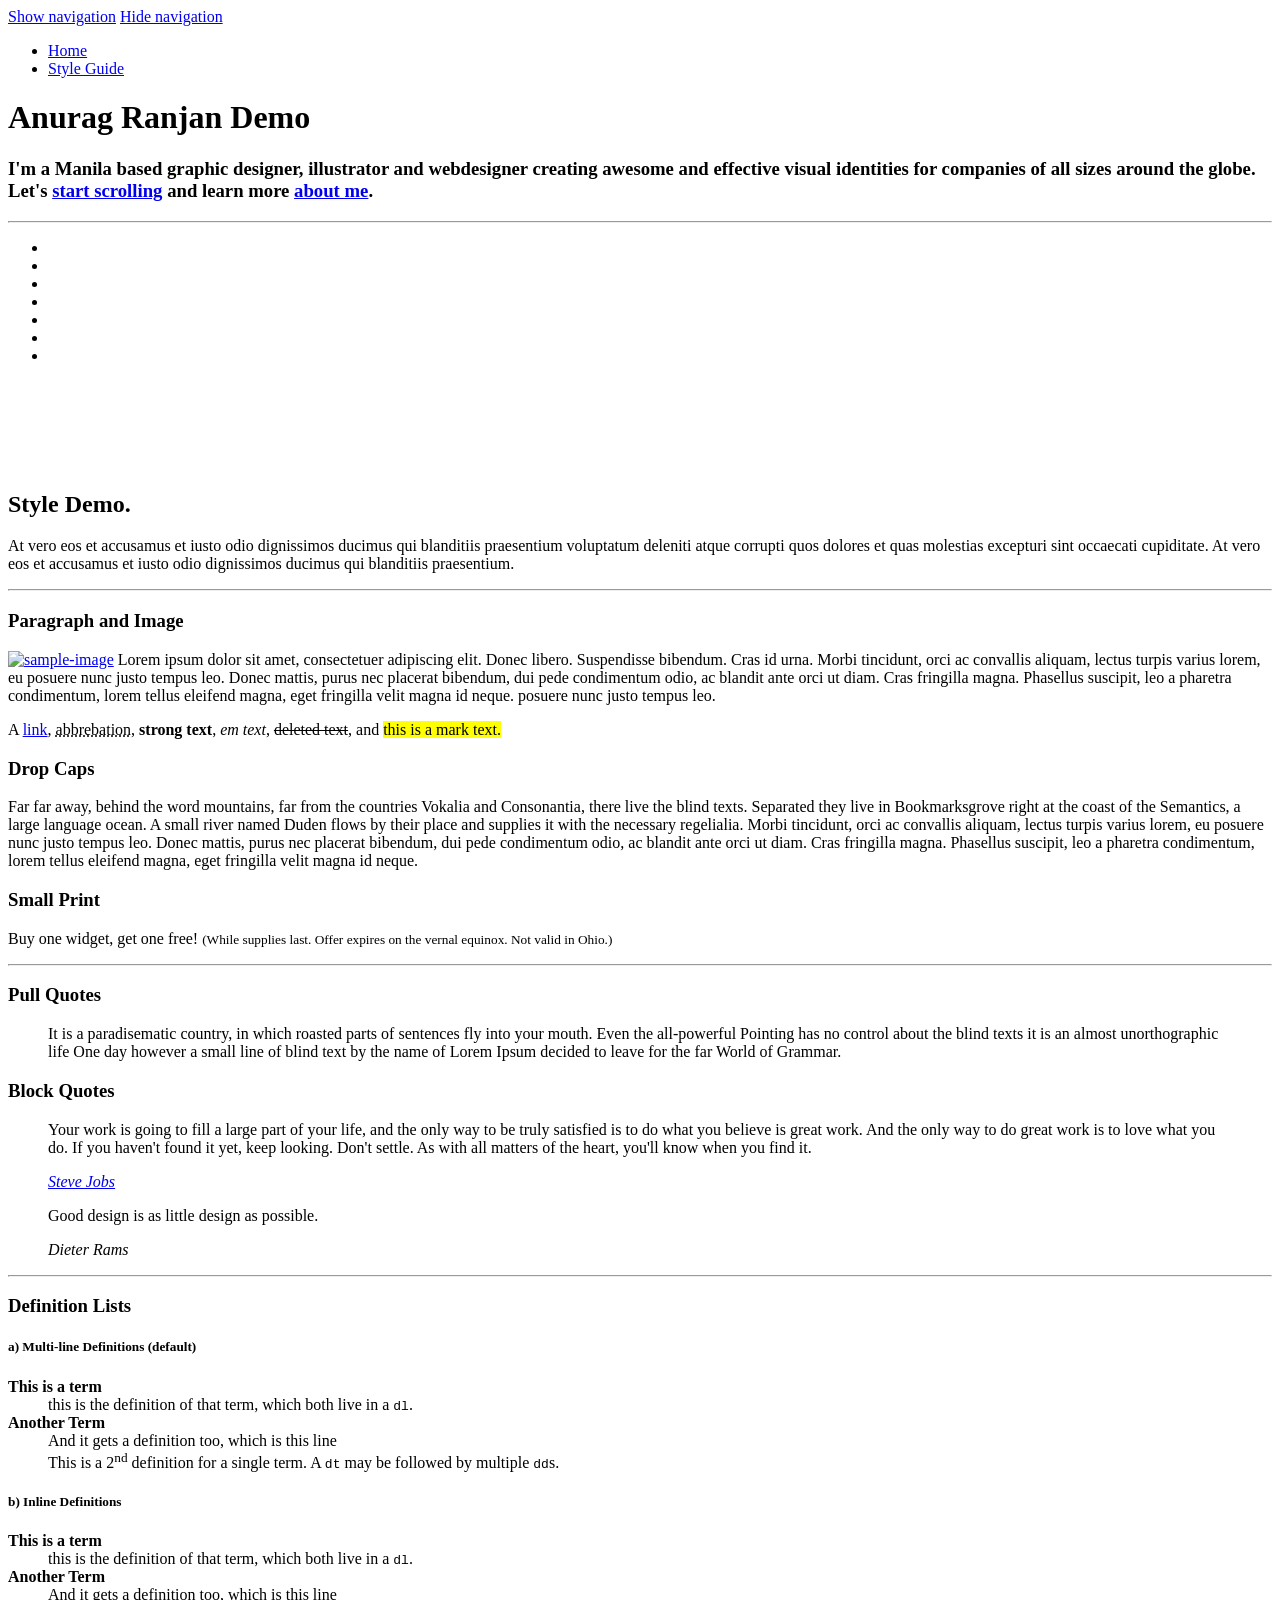
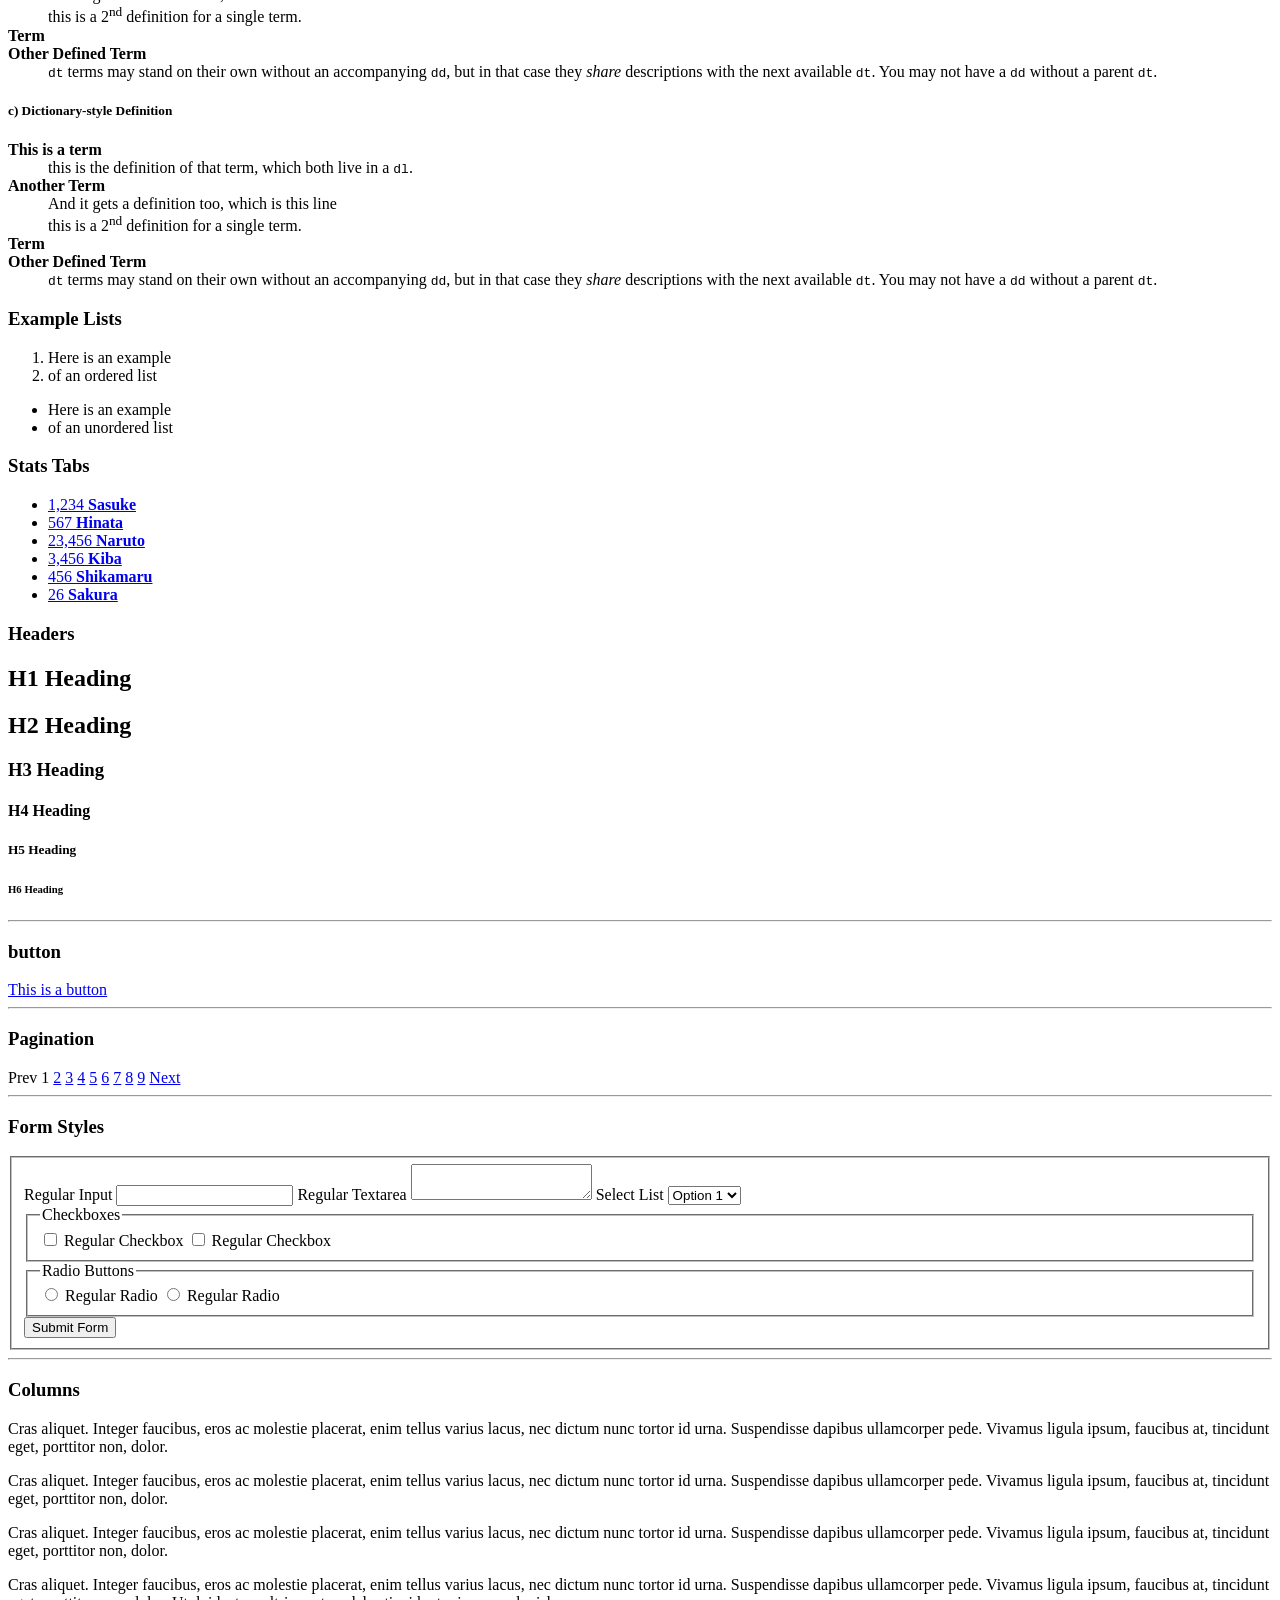
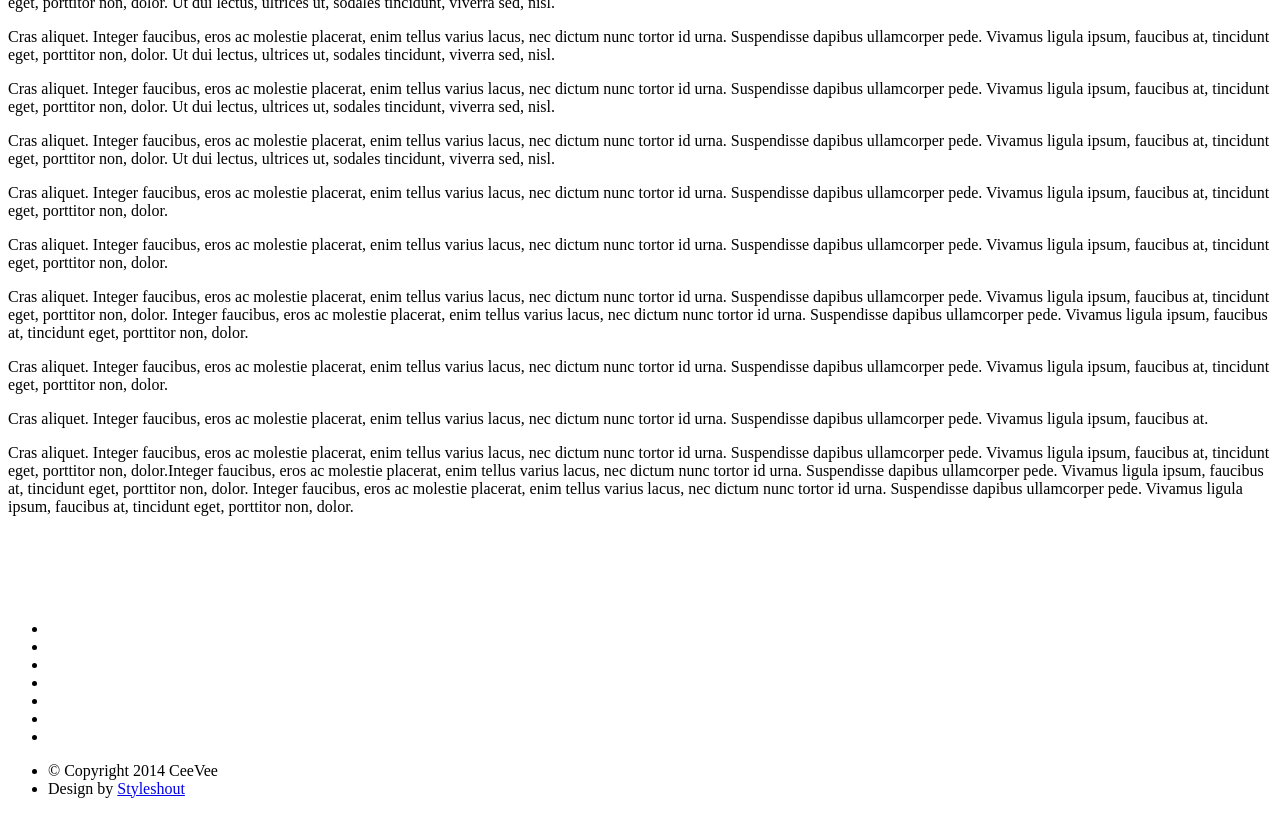
==== Homepage/demo.html @ 9e5f83c8 "Add files via upload" ====
<!DOCTYPE html>
<!--[if lt IE 8 ]><html class="no-js ie ie7" lang="en"> <![endif]-->
<!--[if IE 8 ]><html class="no-js ie ie8" lang="en"> <![endif]-->
<!--[if (gte IE 8)|!(IE)]><!--><html class="no-js" lang="en"> <!--<![endif]-->
<head>

   <!--- Basic Page Needs
   ================================================== -->
   <meta charset="utf-8">
	<title>CeeVee - Free Responsive HTML5/CSS3 Template</title>
	<meta name="description" content="">
	<meta name="author" content="">

   <!-- Mobile Specific Metas
   ================================================== -->
	<meta name="viewport" content="width=device-width, initial-scale=1, maximum-scale=1">

	<!-- CSS
    ================================================== -->
   <link rel="stylesheet" href="css/default.css">
	<link rel="stylesheet" href="css/layout.css">
   <link rel="stylesheet" href="css/media-queries.css">
   <link rel="stylesheet" href="css/magnific-popup.css">

   <!-- Script
   ================================================== -->
	<script src="js/modernizr.js"></script>

   <!-- Favicons
	================================================== -->
	<link rel="shortcut icon" href="favicon.ico" >

</head>

<body>

   <!-- Header
   ================================================== -->
   <header id="home">

      <nav id="nav-wrap">

         <a class="mobile-btn" href="#nav-wrap" title="Show navigation">Show navigation</a>
	      <a class="mobile-btn" href="#" title="Hide navigation">Hide navigation</a>

         <ul id="nav" class="nav">
            <li class="current"><a class="smoothscroll" href="#home">Home</a></li>
	         <li><a class="smoothscroll" href="#styles">Style Guide</a></li>
         </ul> <!-- end #nav -->

      </nav> <!-- end #nav-wrap -->

      <div class="row banner">
         <div class="banner-text">
            <h1 class="responsive-headline">Anurag Ranjan Demo</h1>
            <h3>I'm a Manila based <span>graphic designer</span>, <span>illustrator</span> and <span>webdesigner</span> creating awesome and
            effective visual identities for companies of all sizes around the globe. Let's <a class="smoothscroll" href="#about">start scrolling</a>
            and learn more <a class="smoothscroll" href="#about">about me</a>.</h3>
            <hr />
            <ul class="social">
               <li><a href="#"><i class="fa fa-facebook"></i></a></li>
               <li><a href="#"><i class="fa fa-twitter"></i></a></li>
               <li><a href="#"><i class="fa fa-google-plus"></i></a></li>
               <li><a href="#"><i class="fa fa-linkedin"></i></a></li>
               <li><a href="#"><i class="fa fa-instagram"></i></a></li>
               <li><a href="#"><i class="fa fa-dribbble"></i></a></li>
               <li><a href="#"><i class="fa fa-skype"></i></a></li>
            </ul>
         </div>
      </div>

      <p class="scrolldown">
         <a class="smoothscroll" href="#styles"><i class="icon-down-circle"></i></a>
      </p>

   </header> <!-- Header End -->

   <!-- Style Guide Section
   ================================================== -->
   <section id="styles" style="padding: 90px 0 72px; background: #fff;">

      <div class="row add-bottom">

         <div class="twelve columns">

            <h1>Style Demo.</h1>

            <p class="lead add-bottom">At vero eos et accusamus et iusto odio dignissimos ducimus qui blanditiis praesentium voluptatum
            deleniti atque corrupti quos dolores et quas molestias excepturi sint occaecati cupiditate.
            At vero eos et accusamus et iusto odio dignissimos ducimus qui blanditiis praesentium.
            </p>

            <hr>

         </div>

      </div> <!-- Row End-->

      <div class="row add-bottom">

         <div class="six columns add-bottom">

            <h3>Paragraph and Image</h3>

            <p><a href="#"><img width="120" height="120" class="pull-left" alt="sample-image" src="images/sample-image.jpg"></a>
  			   Lorem ipsum dolor sit amet, consectetuer adipiscing elit. Donec libero. Suspendisse bibendum.
  			   Cras id urna. Morbi tincidunt, orci ac convallis aliquam, lectus turpis varius lorem, eu
  			   posuere nunc justo tempus leo. Donec mattis, purus nec placerat bibendum, dui pede condimentum
  			   odio, ac blandit ante orci ut diam. Cras fringilla magna. Phasellus suscipit, leo a pharetra
  			   condimentum, lorem tellus eleifend magna, eget fringilla velit magna id neque.
  			   posuere nunc justo tempus leo. </p>

            <p>A <a href="#">link</a>,
  			   <abbr title="this really isn't a very good description">abbrebation</abbr>,
  			   <strong>strong text</strong>,
            <em>em text</em>,
  			   <del>deleted text</del>, and
            <mark>this is a mark text.</mark>
          	</p>

         </div>

         <div class="six columns add-bottom">

            <h3>Drop Caps</h3>

            <p class="drop-cap">Far far away, behind the word mountains, far from the countries Vokalia and Consonantia,
            there live the blind texts. Separated they live in Bookmarksgrove right at the coast of the
            Semantics, a large language ocean. A small river named Duden flows by their place and supplies
            it with the necessary regelialia. Morbi tincidunt, orci ac convallis aliquam, lectus turpis varius lorem, eu
  			   posuere nunc justo tempus leo. Donec mattis, purus nec placerat bibendum, dui pede condimentum
  			   odio, ac blandit ante orci ut diam. Cras fringilla magna. Phasellus suscipit, leo a pharetra
  			   condimentum, lorem tellus eleifend magna, eget fringilla velit magna id neque.
  			   </p>

            <h3>Small Print</h3>

            <p>Buy one widget, get one free!
  				<small>(While supplies last. Offer expires on the vernal equinox. Not valid in Ohio.)</small>
  			   </p>

         </div>

         <hr />

      </div> <!-- Row End-->

      <div class="row add-bottom">

         <div class="six columns add-bottom">

            <h3>Pull Quotes</h3>

            <aside class="pull-quote">
    			   <blockquote>
    				   <p>It is a paradisematic country, in which roasted parts of
                  sentences fly into your mouth. Even the all-powerful Pointing has no control about the blind
                  texts it is an almost unorthographic life One day however a small line of blind text by the name
                  of Lorem Ipsum decided to leave for the far World of Grammar.</p>
    				</blockquote>
    			</aside>

         </div>

         <div class="six columns add-bottom">

            <h3>Block Quotes</h3>

            <blockquote cite="http://where-i-got-my-info-from.com">
   			   <p>Your work is going to fill a large part of your life, and the only way to be truly satisfied is
               to do what you believe is great work. And the only way to do great work is to love what you do.
               If you haven't found it yet, keep looking. Don't settle. As with all matters of the heart, you'll know when you find it.
               </p>
   				<cite>
   				   <a href="#">Steve Jobs</a>
   				</cite>
			   </blockquote>

            <blockquote>
               <p>Good design is as little design as possible.</p>
               <cite>Dieter Rams</cite>
            </blockquote>

         </div>

         <hr />

      </div> <!-- Row End-->

      <div class="row add-bottom">

         <div class="eight columns add-bottom">

            <h3 class="add-bottom">Definition Lists</h3>

            <h5>a) Multi-line Definitions (default)</h5>

            <dl>
			      <dt><b>This is a term</b></dt>
				      <dd>this is the definition of that term, which both live in a <code>dl</code>.</dd>
			      <dt><b>Another Term</b></dt>
				      <dd>And it gets a definition too, which is this line</dd>
				      <dd>This is a 2<sup>nd</sup> definition for a single term. A <code>dt</code> may be followed by multiple <code>dd</code>s.</dd>
		      </dl>

            <h5>b) Inline Definitions</h5>

            <dl class="lining">
			      <dt><b>This is a term</b></dt>
				      <dd>this is the definition of that term, which both live in a <code>dl</code>.</dd>
			      <dt><b>Another Term</b></dt>
				      <dd class="micro">And it gets a definition too, which is this line</dd>
				      <dd class="micro"> this is a 2<sup>nd</sup> definition for a single term.</dd>
			      <dt><b>Term</b></dt>
			      <dt><b>Other Defined Term</b></dt>
				      <dd><code>dt</code> terms may stand on their own without an accompanying <code>dd</code>, but in that case they <em>share</em> descriptions with the next available <code>dt</code>. You may not have a <code>dd</code> without a parent <code>dt</code>.</dd>
		      </dl>

            <h5>c) Dictionary-style Definition</h5>

            <dl class="dictionary-style">
				   <dt><b>This is a term</b></dt>
					   <dd>this is the definition of that term, which both live in a <code>dl</code>.</dd>
					<dt><b>Another Term</b></dt>
					   <dd>And it gets a definition too, which is this line</dd>
					   <dd> this is a 2<sup>nd</sup> definition for a single term.</dd>
					<dt><b>Term</b></dt>
					<dt><b>Other Defined Term</b></dt>
					   <dd><code>dt</code> terms may stand on their own without an accompanying <code>dd</code>, but in that case they <em>share</em> descriptions with the next available <code>dt</code>. You may not have a <code>dd</code> without a parent <code>dt</code>.</dd>
				</dl>

         </div>

         <div class="four columns add-bottom">

            <h3>Example Lists</h3>

            <ol>
				   <li>Here is an example</li>
				   <li>of an ordered list</li>
			   </ol>

            <ul class="disc">
				   <li>Here is an example</li>
				   <li>of an unordered list</li>
			   </ul>

            <h3>Stats Tabs</h3>

            <ul class="stats-tabs">
			      <li><a href="#">1,234 <b>Sasuke</b></a></li>
			      <li><a href="#">567 <b>Hinata</b></a></li>
			      <li><a href="#">23,456 <b>Naruto</b></a></li>
			      <li><a href="#">3,456 <b>Kiba</b></a></li>
			      <li><a href="#">456 <b>Shikamaru</b></a></li>
			      <li><a href="#">26 <b>Sakura</b></a></li>
		      </ul>

            <h3>Headers</h3>

            <h1>H1 Heading</h1>
            <h2>H2 Heading</h2>
            <h3>H3 Heading</h3>
            <h4>H4 Heading</h4>
            <h5>H5 Heading</h5>
            <h6>H6 Heading</h6>

            <hr>

            <h3>button</h3>

            <a class="button" href="#">This is a button</a>

         </div>

         <hr />

      </div> <!-- Row End-->

      <div class="row add-bottom">

         <div class="twelve columns add-bottom">

            <h3 class="add-bottom">Pagination</h3>

            <nav class="pagination add-bottom">

               <span class="page-numbers prev inactive">Prev</span>
   	         <span class="page-numbers current">1</span>
   	         <a href="#" class="page-numbers">2</a>
               <a href="#" class="page-numbers">3</a>
               <a href="#" class="page-numbers">4</a>
               <a href="#" class="page-numbers">5</a>
               <a href="#" class="page-numbers">6</a>
               <a href="#" class="page-numbers">7</a>
               <a href="#" class="page-numbers">8</a>
               <a href="#" class="page-numbers">9</a>
   	         <a href="#" class="page-numbers next">Next</a>

		      </nav>

         </div>

         <hr />

      </div> <!-- Row End-->

      <div class="row add-bottom">

         <div class="twelve columns add-bottom">

            <h3>Form Styles</h3>

            <form>
               <fieldset>

					   <label for="regularInput">Regular Input</label>
						<input type="text" id="regularInput">

                  <label for="regularTextarea">Regular Textarea</label>
						<textarea id="regularTextarea"></textarea>

                  <label for="selectList">Select List</label>
						<select id="selectList">
						   <option value="Option 1">Option 1</option>
							<option value="Option 2">Option 2</option>
							<option value="Option 3">Option 3</option>
							<option value="Option 4">Option 4</option>
						</select>

                  <fieldset>
						   <legend>Checkboxes</legend>

                     <label for="regularCheckbox">
							   <input type="checkbox" value="checkbox 1" id="regularCheckbox">
								<span>Regular Checkbox</span>
							</label>

                     <label for="secondRegularCheckbox">
							   <input type="checkbox" value="checkbox 2" id="secondRegularCheckbox">
								<span>Regular Checkbox</span>
							</label>
						</fieldset>

						<fieldset>
						   <legend>Radio Buttons</legend>

                     <label for="regularRadio">
							   <input type="radio" value="radio 1" id="regularRadio" name="radios">
							   <span>Regular Radio</span>
							</label>

                     <label for="secondRegularRadio">
							   <input type="radio" value="radio 2" id="secondRegularRadio" name="radios">
								<span>Regular Radio</span>
							</label>
						</fieldset>

						<button type="submit">Submit Form</button>

               </fieldset>
				</form>

         </div>

         <hr />

      </div>


      <div class="row">

         <div class="twelve columns">
            <h3 class="half-bottom">Columns</h3>
         </div>

      </div> <!-- Row End-->

      <!--<h4>1/3 Columns</h4>  -->

      <div class="row">

         <div class="four columns">
		      <p>Cras aliquet. Integer faucibus, eros ac molestie placerat, enim tellus varius lacus,
            nec dictum nunc tortor id urna. Suspendisse dapibus ullamcorper pede. Vivamus ligula ipsum,
            faucibus at, tincidunt eget, porttitor non, dolor. </p>
	      </div>

         <div class="four columns">
		      <p>Cras aliquet. Integer faucibus, eros ac molestie placerat, enim tellus varius lacus,
            nec dictum nunc tortor id urna. Suspendisse dapibus ullamcorper pede. Vivamus ligula ipsum,
            faucibus at, tincidunt eget, porttitor non, dolor. </p>
	      </div>

         <div class="four columns">
		      <p>Cras aliquet. Integer faucibus, eros ac molestie placerat, enim tellus varius lacus,
            nec dictum nunc tortor id urna. Suspendisse dapibus ullamcorper pede. Vivamus ligula ipsum,
            faucibus at, tincidunt eget, porttitor non, dolor. </p>
	      </div>

      </div>

      <!--<h4>1/4 Columns</h4>  -->

      <div class="row">

         <div class="three columns">
		      <p>Cras aliquet. Integer faucibus, eros ac molestie placerat, enim tellus varius lacus,
            nec dictum nunc tortor id urna. Suspendisse dapibus ullamcorper pede. Vivamus ligula ipsum,
            faucibus at, tincidunt eget, porttitor non, dolor. Ut dui lectus, ultrices ut, sodales tincidunt,
            viverra sed, nisl. </p>
	      </div>

         <div class="three columns">
		      <p>Cras aliquet. Integer faucibus, eros ac molestie placerat, enim tellus varius lacus,
            nec dictum nunc tortor id urna. Suspendisse dapibus ullamcorper pede. Vivamus ligula ipsum,
            faucibus at, tincidunt eget, porttitor non, dolor. Ut dui lectus, ultrices ut, sodales tincidunt,
            viverra sed, nisl. </p>
	      </div>

         <div class="three columns">
		      <p>Cras aliquet. Integer faucibus, eros ac molestie placerat, enim tellus varius lacus,
            nec dictum nunc tortor id urna. Suspendisse dapibus ullamcorper pede. Vivamus ligula ipsum,
            faucibus at, tincidunt eget, porttitor non, dolor. Ut dui lectus, ultrices ut, sodales tincidunt,
            viverra sed, nisl. </p>
	      </div>

         <div class="three columns">
		      <p>Cras aliquet. Integer faucibus, eros ac molestie placerat, enim tellus varius lacus,
            nec dictum nunc tortor id urna. Suspendisse dapibus ullamcorper pede. Vivamus ligula ipsum,
            faucibus at, tincidunt eget, porttitor non, dolor. Ut dui lectus, ultrices ut, sodales tincidunt,
            viverra sed, nisl. </p>
	      </div>

      </div>

      <!--<h4>1/2 Columns</h4>  -->

      <div class="row">

         <div class="six columns">
            <p>Cras aliquet. Integer faucibus, eros ac molestie placerat, enim tellus varius lacus,
            nec dictum nunc tortor id urna. Suspendisse dapibus ullamcorper pede. Vivamus ligula ipsum,
            faucibus at, tincidunt eget, porttitor non, dolor. </p>
         </div>

         <div class="six columns">
            <p>Cras aliquet. Integer faucibus, eros ac molestie placerat, enim tellus varius lacus,
            nec dictum nunc tortor id urna. Suspendisse dapibus ullamcorper pede. Vivamus ligula ipsum,
            faucibus at, tincidunt eget, porttitor non, dolor. </p>
         </div>

      </div>

      <!--<h4>2/3 Columns</h4>  -->

      <div class="row">

         <div class="eight columns">
            <p>Cras aliquet. Integer faucibus, eros ac molestie placerat, enim tellus varius lacus,
            nec dictum nunc tortor id urna. Suspendisse dapibus ullamcorper pede. Vivamus ligula ipsum,
            faucibus at, tincidunt eget, porttitor non, dolor. Integer faucibus, eros ac molestie placerat, enim tellus varius lacus,
            nec dictum nunc tortor id urna. Suspendisse dapibus ullamcorper pede. Vivamus ligula ipsum,
            faucibus at, tincidunt eget, porttitor non, dolor.</p>
         </div>

         <div class="four columns">
            <p>Cras aliquet. Integer faucibus, eros ac molestie placerat, enim tellus varius lacus,
            nec dictum nunc tortor id urna. Suspendisse dapibus ullamcorper pede. Vivamus ligula ipsum,
            faucibus at, tincidunt eget, porttitor non, dolor. </p>
         </div>

      </div>

      <!--<h4>3/4 Columns</h4>  -->

      <div class="row">

         <div class="three columns">
		      <p>Cras aliquet. Integer faucibus, eros ac molestie placerat, enim tellus varius lacus,
            nec dictum nunc tortor id urna. Suspendisse dapibus ullamcorper pede. Vivamus ligula ipsum,
            faucibus at. </p>
	      </div>

         <div class="nine columns">
		      <p>Cras aliquet. Integer faucibus, eros ac molestie placerat, enim tellus varius lacus,
            nec dictum nunc tortor id urna. Suspendisse dapibus ullamcorper pede. Vivamus ligula ipsum,
            faucibus at, tincidunt eget, porttitor non, dolor.Integer faucibus, eros ac molestie placerat, enim tellus varius lacus,
            nec dictum nunc tortor id urna. Suspendisse dapibus ullamcorper pede. Vivamus ligula ipsum,
            faucibus at, tincidunt eget, porttitor non, dolor. Integer faucibus, eros ac molestie placerat, enim tellus varius lacus,
            nec dictum nunc tortor id urna. Suspendisse dapibus ullamcorper pede. Vivamus ligula ipsum,
            faucibus at, tincidunt eget, porttitor non, dolor.</p>
	      </div>

      </div>

   </section> <!-- Resume Section End-->


   <!-- footer
   ================================================== -->
   <footer>

      <div class="row">

         <div class="twelve columns">

            <ul class="social-links">
               <li><a href="#"><i class="fa fa-facebook"></i></a></li>
               <li><a href="#"><i class="fa fa-twitter"></i></a></li>
               <li><a href="#"><i class="fa fa-google-plus"></i></a></li>
               <li><a href="#"><i class="fa fa-linkedin"></i></a></li>
               <li><a href="#"><i class="fa fa-instagram"></i></a></li>
               <li><a href="#"><i class="fa fa-dribbble"></i></a></li>
               <li><a href="#"><i class="fa fa-skype"></i></a></li>
            </ul>

            <ul class="copyright">
               <li>&copy; Copyright 2014 CeeVee</li>
               <li>Design by <a title="Styleshout" href="http://www.styleshout.com/">Styleshout</a></li>   
            </ul>

         </div>

         <div id="go-top" style="display: block;"><a class="smoothscroll" title="Back to Top" href="#home"><i class="icon-up-open"></i></a></div>

      </div>

   </footer> <!-- Footer End-->

   <!-- Java Script
   ================================================== -->
   <script src="http://ajax.googleapis.com/ajax/libs/jquery/1.10.2/jquery.min.js"></script>
   <script>window.jQuery || document.write('<script src="js/jquery-1.10.2.min.js"><\/script>')</script>
   <script type="text/javascript" src="js/jquery-migrate-1.2.1.min.js"></script>

   <script src="js/jquery.flexslider.js"></script>
   <script src="js/waypoints.js"></script>
   <script src="js/jquery.fittext.js"></script>
   <script src="js/magnific-popup.js"></script>
   <script src="js/doubletaptogo.js"></script>
   <script src="js/spin.js"></script>

   <script src="js/init.js"></script>

</body>

</html>
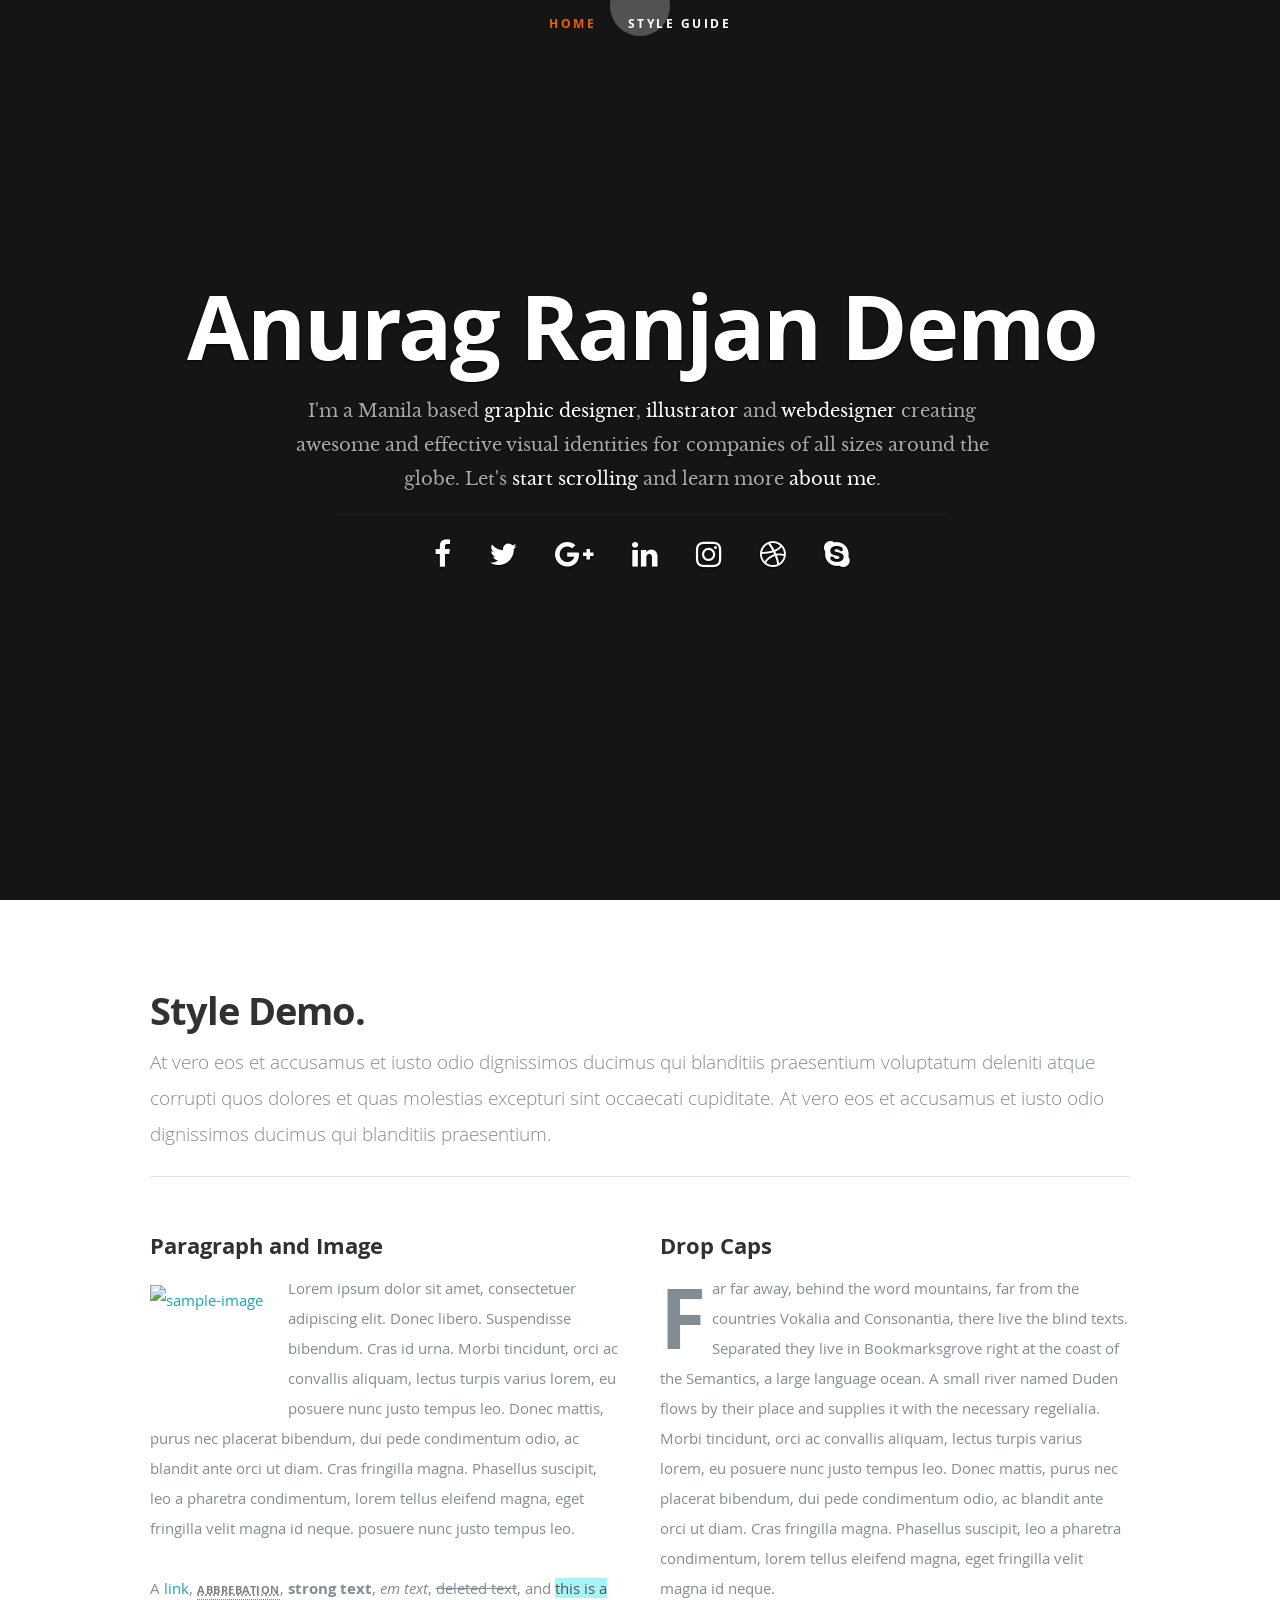
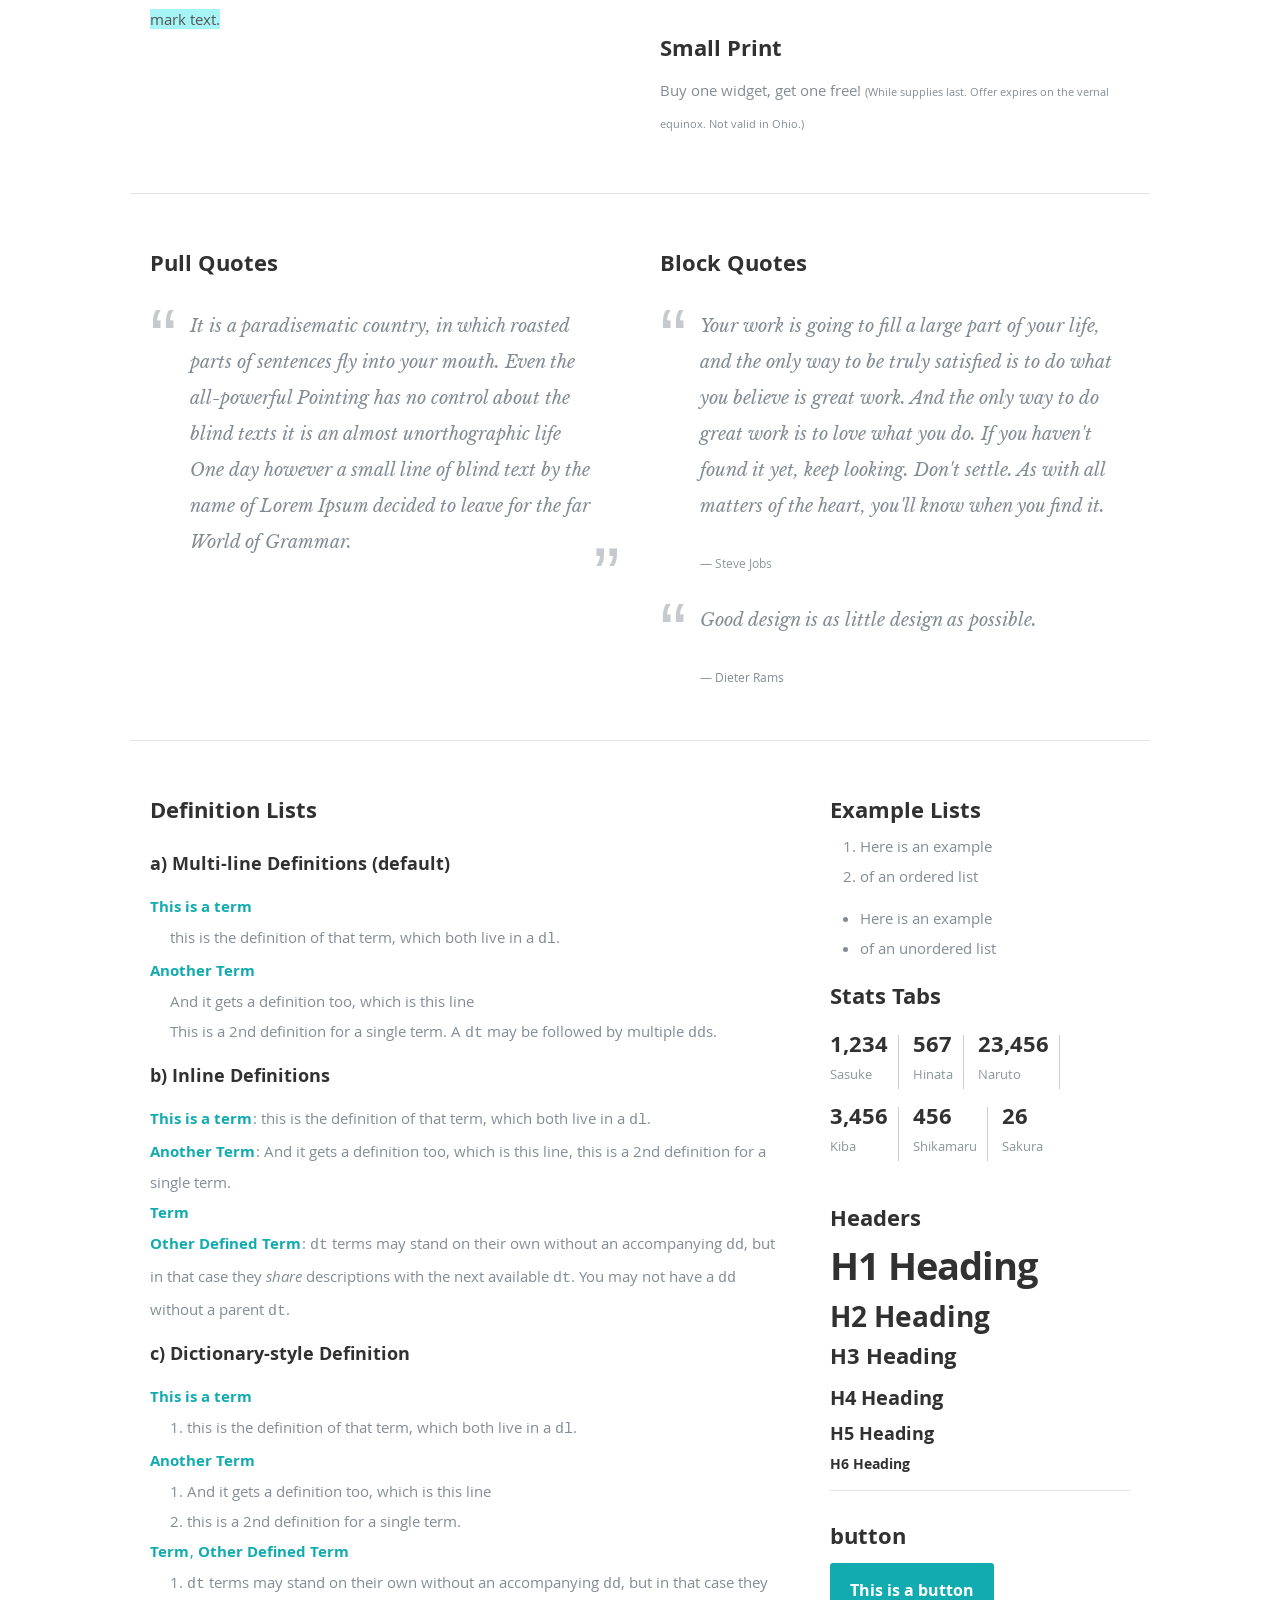
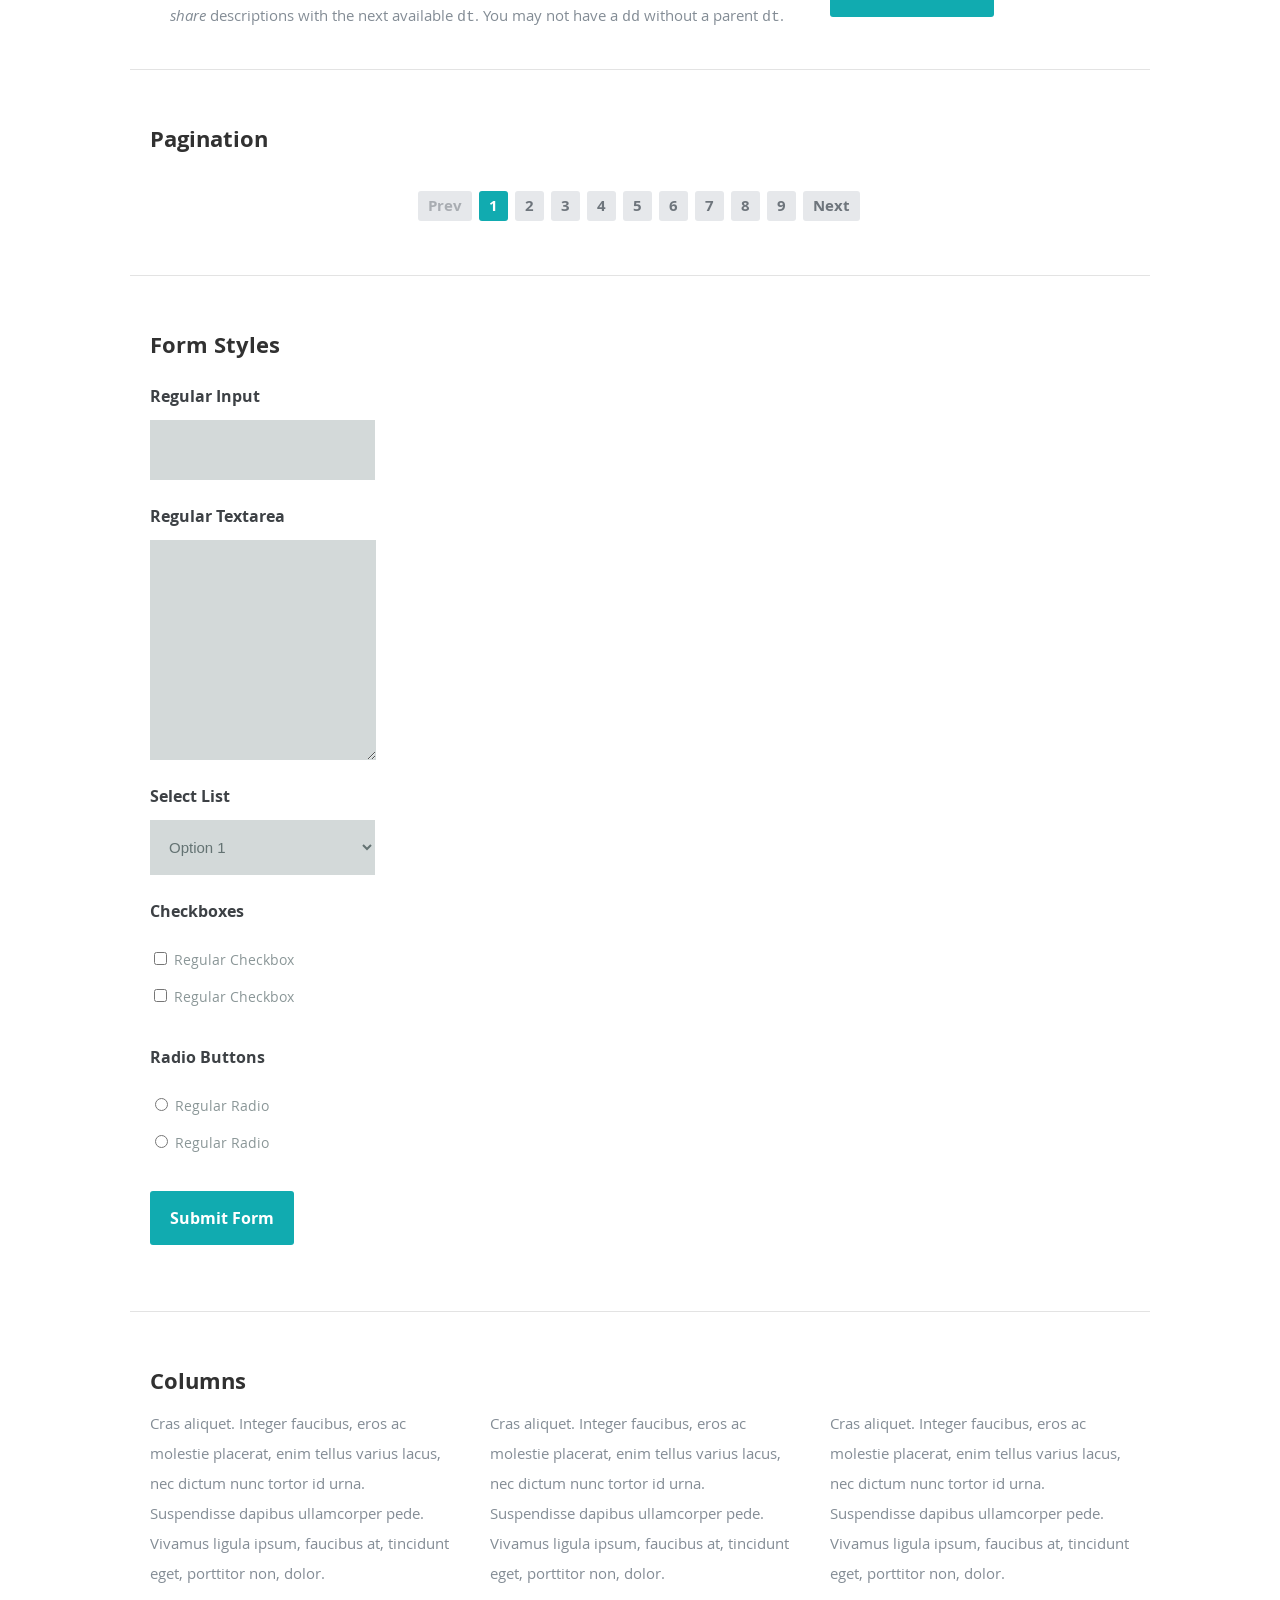
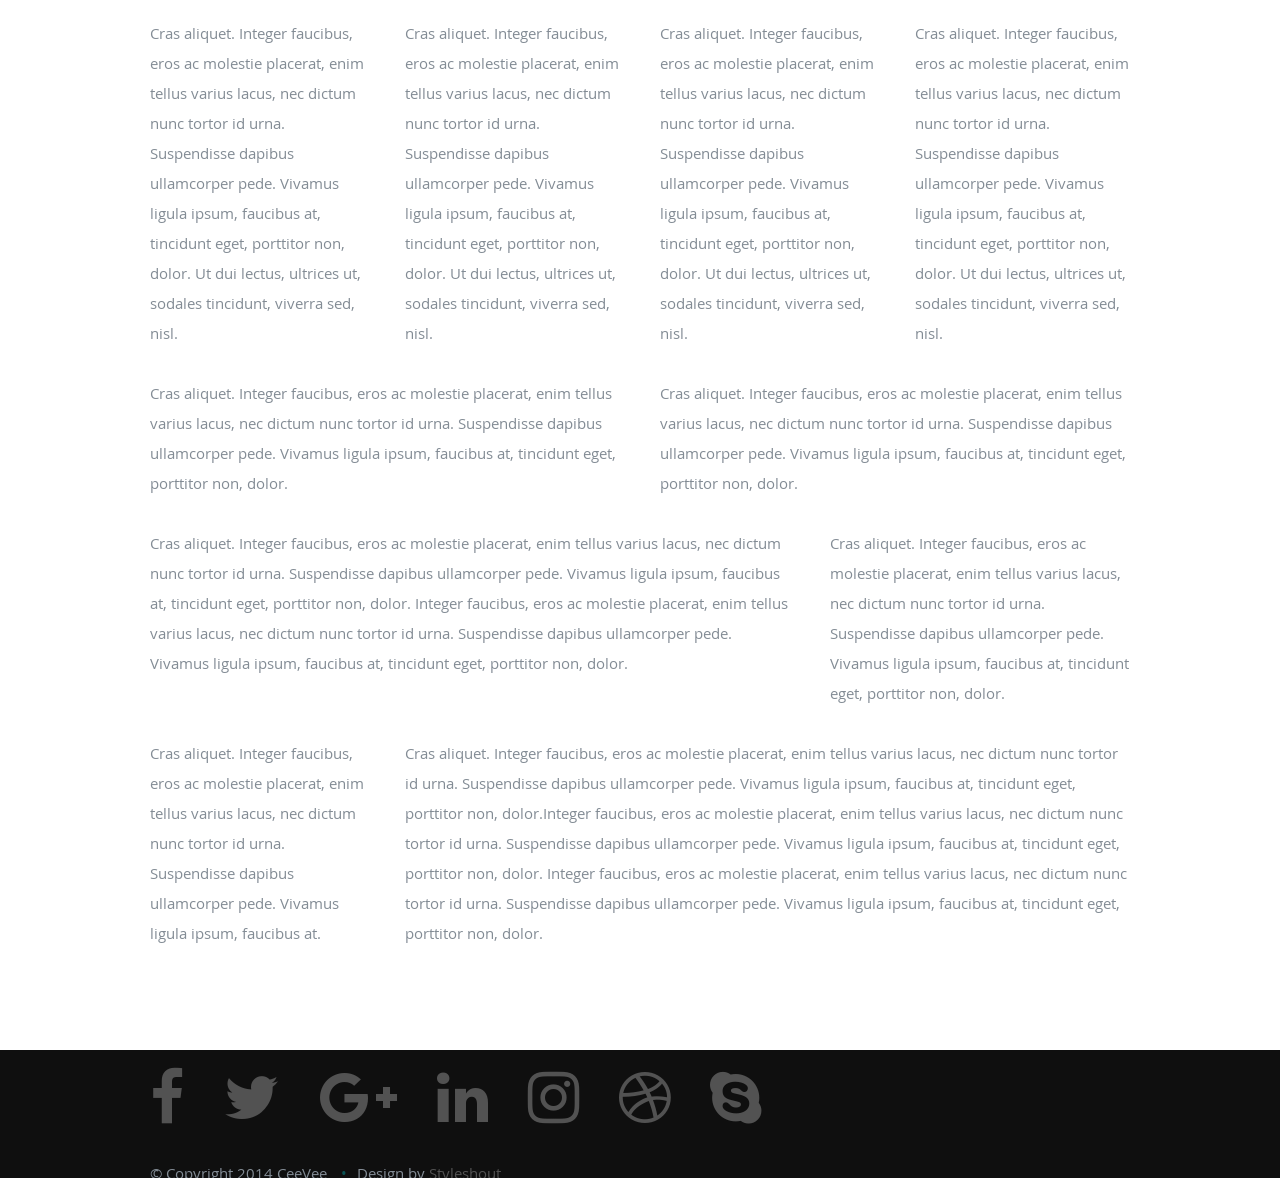
==== commit 522fce74: "“test1”" ====
--- a/Homepage/demo.html
+++ b/Homepage/demo.html
@@ -1,548 +1,548 @@
-<!DOCTYPE html>
-<!--[if lt IE 8 ]><html class="no-js ie ie7" lang="en"> <![endif]-->
-<!--[if IE 8 ]><html class="no-js ie ie8" lang="en"> <![endif]-->
-<!--[if (gte IE 8)|!(IE)]><!--><html class="no-js" lang="en"> <!--<![endif]-->
-<head>
-
-   <!--- Basic Page Needs
-   ================================================== -->
-   <meta charset="utf-8">
-	<title>CeeVee - Free Responsive HTML5/CSS3 Template</title>
-	<meta name="description" content="">
-	<meta name="author" content="">
-
-   <!-- Mobile Specific Metas
-   ================================================== -->
-	<meta name="viewport" content="width=device-width, initial-scale=1, maximum-scale=1">
-
-	<!-- CSS
-    ================================================== -->
-   <link rel="stylesheet" href="css/default.css">
-	<link rel="stylesheet" href="css/layout.css">
-   <link rel="stylesheet" href="css/media-queries.css">
-   <link rel="stylesheet" href="css/magnific-popup.css">
-
-   <!-- Script
-   ================================================== -->
-	<script src="js/modernizr.js"></script>
-
-   <!-- Favicons
-	================================================== -->
-	<link rel="shortcut icon" href="favicon.ico" >
-
-</head>
-
-<body>
-
-   <!-- Header
-   ================================================== -->
-   <header id="home">
-
-      <nav id="nav-wrap">
-
-         <a class="mobile-btn" href="#nav-wrap" title="Show navigation">Show navigation</a>
-	      <a class="mobile-btn" href="#" title="Hide navigation">Hide navigation</a>
-
-         <ul id="nav" class="nav">
-            <li class="current"><a class="smoothscroll" href="#home">Home</a></li>
-	         <li><a class="smoothscroll" href="#styles">Style Guide</a></li>
-         </ul> <!-- end #nav -->
-
-      </nav> <!-- end #nav-wrap -->
-
-      <div class="row banner">
-         <div class="banner-text">
-            <h1 class="responsive-headline">Anurag Ranjan Demo</h1>
-            <h3>I'm a Manila based <span>graphic designer</span>, <span>illustrator</span> and <span>webdesigner</span> creating awesome and
-            effective visual identities for companies of all sizes around the globe. Let's <a class="smoothscroll" href="#about">start scrolling</a>
-            and learn more <a class="smoothscroll" href="#about">about me</a>.</h3>
-            <hr />
-            <ul class="social">
-               <li><a href="#"><i class="fa fa-facebook"></i></a></li>
-               <li><a href="#"><i class="fa fa-twitter"></i></a></li>
-               <li><a href="#"><i class="fa fa-google-plus"></i></a></li>
-               <li><a href="#"><i class="fa fa-linkedin"></i></a></li>
-               <li><a href="#"><i class="fa fa-instagram"></i></a></li>
-               <li><a href="#"><i class="fa fa-dribbble"></i></a></li>
-               <li><a href="#"><i class="fa fa-skype"></i></a></li>
-            </ul>
-         </div>
-      </div>
-
-      <p class="scrolldown">
-         <a class="smoothscroll" href="#styles"><i class="icon-down-circle"></i></a>
-      </p>
-
-   </header> <!-- Header End -->
-
-   <!-- Style Guide Section
-   ================================================== -->
-   <section id="styles" style="padding: 90px 0 72px; background: #fff;">
-
-      <div class="row add-bottom">
-
-         <div class="twelve columns">
-
-            <h1>Style Demo.</h1>
-
-            <p class="lead add-bottom">At vero eos et accusamus et iusto odio dignissimos ducimus qui blanditiis praesentium voluptatum
-            deleniti atque corrupti quos dolores et quas molestias excepturi sint occaecati cupiditate.
-            At vero eos et accusamus et iusto odio dignissimos ducimus qui blanditiis praesentium.
-            </p>
-
-            <hr>
-
-         </div>
-
-      </div> <!-- Row End-->
-
-      <div class="row add-bottom">
-
-         <div class="six columns add-bottom">
-
-            <h3>Paragraph and Image</h3>
-
-            <p><a href="#"><img width="120" height="120" class="pull-left" alt="sample-image" src="images/sample-image.jpg"></a>
-  			   Lorem ipsum dolor sit amet, consectetuer adipiscing elit. Donec libero. Suspendisse bibendum.
-  			   Cras id urna. Morbi tincidunt, orci ac convallis aliquam, lectus turpis varius lorem, eu
-  			   posuere nunc justo tempus leo. Donec mattis, purus nec placerat bibendum, dui pede condimentum
-  			   odio, ac blandit ante orci ut diam. Cras fringilla magna. Phasellus suscipit, leo a pharetra
-  			   condimentum, lorem tellus eleifend magna, eget fringilla velit magna id neque.
-  			   posuere nunc justo tempus leo. </p>
-
-            <p>A <a href="#">link</a>,
-  			   <abbr title="this really isn't a very good description">abbrebation</abbr>,
-  			   <strong>strong text</strong>,
-            <em>em text</em>,
-  			   <del>deleted text</del>, and
-            <mark>this is a mark text.</mark>
-          	</p>
-
-         </div>
-
-         <div class="six columns add-bottom">
-
-            <h3>Drop Caps</h3>
-
-            <p class="drop-cap">Far far away, behind the word mountains, far from the countries Vokalia and Consonantia,
-            there live the blind texts. Separated they live in Bookmarksgrove right at the coast of the
-            Semantics, a large language ocean. A small river named Duden flows by their place and supplies
-            it with the necessary regelialia. Morbi tincidunt, orci ac convallis aliquam, lectus turpis varius lorem, eu
-  			   posuere nunc justo tempus leo. Donec mattis, purus nec placerat bibendum, dui pede condimentum
-  			   odio, ac blandit ante orci ut diam. Cras fringilla magna. Phasellus suscipit, leo a pharetra
-  			   condimentum, lorem tellus eleifend magna, eget fringilla velit magna id neque.
-  			   </p>
-
-            <h3>Small Print</h3>
-
-            <p>Buy one widget, get one free!
-  				<small>(While supplies last. Offer expires on the vernal equinox. Not valid in Ohio.)</small>
-  			   </p>
-
-         </div>
-
-         <hr />
-
-      </div> <!-- Row End-->
-
-      <div class="row add-bottom">
-
-         <div class="six columns add-bottom">
-
-            <h3>Pull Quotes</h3>
-
-            <aside class="pull-quote">
-    			   <blockquote>
-    				   <p>It is a paradisematic country, in which roasted parts of
-                  sentences fly into your mouth. Even the all-powerful Pointing has no control about the blind
-                  texts it is an almost unorthographic life One day however a small line of blind text by the name
-                  of Lorem Ipsum decided to leave for the far World of Grammar.</p>
-    				</blockquote>
-    			</aside>
-
-         </div>
-
-         <div class="six columns add-bottom">
-
-            <h3>Block Quotes</h3>
-
-            <blockquote cite="http://where-i-got-my-info-from.com">
-   			   <p>Your work is going to fill a large part of your life, and the only way to be truly satisfied is
-               to do what you believe is great work. And the only way to do great work is to love what you do.
-               If you haven't found it yet, keep looking. Don't settle. As with all matters of the heart, you'll know when you find it.
-               </p>
-   				<cite>
-   				   <a href="#">Steve Jobs</a>
-   				</cite>
-			   </blockquote>
-
-            <blockquote>
-               <p>Good design is as little design as possible.</p>
-               <cite>Dieter Rams</cite>
-            </blockquote>
-
-         </div>
-
-         <hr />
-
-      </div> <!-- Row End-->
-
-      <div class="row add-bottom">
-
-         <div class="eight columns add-bottom">
-
-            <h3 class="add-bottom">Definition Lists</h3>
-
-            <h5>a) Multi-line Definitions (default)</h5>
-
-            <dl>
-			      <dt><b>This is a term</b></dt>
-				      <dd>this is the definition of that term, which both live in a <code>dl</code>.</dd>
-			      <dt><b>Another Term</b></dt>
-				      <dd>And it gets a definition too, which is this line</dd>
-				      <dd>This is a 2<sup>nd</sup> definition for a single term. A <code>dt</code> may be followed by multiple <code>dd</code>s.</dd>
-		      </dl>
-
-            <h5>b) Inline Definitions</h5>
-
-            <dl class="lining">
-			      <dt><b>This is a term</b></dt>
-				      <dd>this is the definition of that term, which both live in a <code>dl</code>.</dd>
-			      <dt><b>Another Term</b></dt>
-				      <dd class="micro">And it gets a definition too, which is this line</dd>
-				      <dd class="micro"> this is a 2<sup>nd</sup> definition for a single term.</dd>
-			      <dt><b>Term</b></dt>
-			      <dt><b>Other Defined Term</b></dt>
-				      <dd><code>dt</code> terms may stand on their own without an accompanying <code>dd</code>, but in that case they <em>share</em> descriptions with the next available <code>dt</code>. You may not have a <code>dd</code> without a parent <code>dt</code>.</dd>
-		      </dl>
-
-            <h5>c) Dictionary-style Definition</h5>
-
-            <dl class="dictionary-style">
-				   <dt><b>This is a term</b></dt>
-					   <dd>this is the definition of that term, which both live in a <code>dl</code>.</dd>
-					<dt><b>Another Term</b></dt>
-					   <dd>And it gets a definition too, which is this line</dd>
-					   <dd> this is a 2<sup>nd</sup> definition for a single term.</dd>
-					<dt><b>Term</b></dt>
-					<dt><b>Other Defined Term</b></dt>
-					   <dd><code>dt</code> terms may stand on their own without an accompanying <code>dd</code>, but in that case they <em>share</em> descriptions with the next available <code>dt</code>. You may not have a <code>dd</code> without a parent <code>dt</code>.</dd>
-				</dl>
-
-         </div>
-
-         <div class="four columns add-bottom">
-
-            <h3>Example Lists</h3>
-
-            <ol>
-				   <li>Here is an example</li>
-				   <li>of an ordered list</li>
-			   </ol>
-
-            <ul class="disc">
-				   <li>Here is an example</li>
-				   <li>of an unordered list</li>
-			   </ul>
-
-            <h3>Stats Tabs</h3>
-
-            <ul class="stats-tabs">
-			      <li><a href="#">1,234 <b>Sasuke</b></a></li>
-			      <li><a href="#">567 <b>Hinata</b></a></li>
-			      <li><a href="#">23,456 <b>Naruto</b></a></li>
-			      <li><a href="#">3,456 <b>Kiba</b></a></li>
-			      <li><a href="#">456 <b>Shikamaru</b></a></li>
-			      <li><a href="#">26 <b>Sakura</b></a></li>
-		      </ul>
-
-            <h3>Headers</h3>
-
-            <h1>H1 Heading</h1>
-            <h2>H2 Heading</h2>
-            <h3>H3 Heading</h3>
-            <h4>H4 Heading</h4>
-            <h5>H5 Heading</h5>
-            <h6>H6 Heading</h6>
-
-            <hr>
-
-            <h3>button</h3>
-
-            <a class="button" href="#">This is a button</a>
-
-         </div>
-
-         <hr />
-
-      </div> <!-- Row End-->
-
-      <div class="row add-bottom">
-
-         <div class="twelve columns add-bottom">
-
-            <h3 class="add-bottom">Pagination</h3>
-
-            <nav class="pagination add-bottom">
-
-               <span class="page-numbers prev inactive">Prev</span>
-   	         <span class="page-numbers current">1</span>
-   	         <a href="#" class="page-numbers">2</a>
-               <a href="#" class="page-numbers">3</a>
-               <a href="#" class="page-numbers">4</a>
-               <a href="#" class="page-numbers">5</a>
-               <a href="#" class="page-numbers">6</a>
-               <a href="#" class="page-numbers">7</a>
-               <a href="#" class="page-numbers">8</a>
-               <a href="#" class="page-numbers">9</a>
-   	         <a href="#" class="page-numbers next">Next</a>
-
-		      </nav>
-
-         </div>
-
-         <hr />
-
-      </div> <!-- Row End-->
-
-      <div class="row add-bottom">
-
-         <div class="twelve columns add-bottom">
-
-            <h3>Form Styles</h3>
-
-            <form>
-               <fieldset>
-
-					   <label for="regularInput">Regular Input</label>
-						<input type="text" id="regularInput">
-
-                  <label for="regularTextarea">Regular Textarea</label>
-						<textarea id="regularTextarea"></textarea>
-
-                  <label for="selectList">Select List</label>
-						<select id="selectList">
-						   <option value="Option 1">Option 1</option>
-							<option value="Option 2">Option 2</option>
-							<option value="Option 3">Option 3</option>
-							<option value="Option 4">Option 4</option>
-						</select>
-
-                  <fieldset>
-						   <legend>Checkboxes</legend>
-
-                     <label for="regularCheckbox">
-							   <input type="checkbox" value="checkbox 1" id="regularCheckbox">
-								<span>Regular Checkbox</span>
-							</label>
-
-                     <label for="secondRegularCheckbox">
-							   <input type="checkbox" value="checkbox 2" id="secondRegularCheckbox">
-								<span>Regular Checkbox</span>
-							</label>
-						</fieldset>
-
-						<fieldset>
-						   <legend>Radio Buttons</legend>
-
-                     <label for="regularRadio">
-							   <input type="radio" value="radio 1" id="regularRadio" name="radios">
-							   <span>Regular Radio</span>
-							</label>
-
-                     <label for="secondRegularRadio">
-							   <input type="radio" value="radio 2" id="secondRegularRadio" name="radios">
-								<span>Regular Radio</span>
-							</label>
-						</fieldset>
-
-						<button type="submit">Submit Form</button>
-
-               </fieldset>
-				</form>
-
-         </div>
-
-         <hr />
-
-      </div>
-
-
-      <div class="row">
-
-         <div class="twelve columns">
-            <h3 class="half-bottom">Columns</h3>
-         </div>
-
-      </div> <!-- Row End-->
-
-      <!--<h4>1/3 Columns</h4>  -->
-
-      <div class="row">
-
-         <div class="four columns">
-		      <p>Cras aliquet. Integer faucibus, eros ac molestie placerat, enim tellus varius lacus,
-            nec dictum nunc tortor id urna. Suspendisse dapibus ullamcorper pede. Vivamus ligula ipsum,
-            faucibus at, tincidunt eget, porttitor non, dolor. </p>
-	      </div>
-
-         <div class="four columns">
-		      <p>Cras aliquet. Integer faucibus, eros ac molestie placerat, enim tellus varius lacus,
-            nec dictum nunc tortor id urna. Suspendisse dapibus ullamcorper pede. Vivamus ligula ipsum,
-            faucibus at, tincidunt eget, porttitor non, dolor. </p>
-	      </div>
-
-         <div class="four columns">
-		      <p>Cras aliquet. Integer faucibus, eros ac molestie placerat, enim tellus varius lacus,
-            nec dictum nunc tortor id urna. Suspendisse dapibus ullamcorper pede. Vivamus ligula ipsum,
-            faucibus at, tincidunt eget, porttitor non, dolor. </p>
-	      </div>
-
-      </div>
-
-      <!--<h4>1/4 Columns</h4>  -->
-
-      <div class="row">
-
-         <div class="three columns">
-		      <p>Cras aliquet. Integer faucibus, eros ac molestie placerat, enim tellus varius lacus,
-            nec dictum nunc tortor id urna. Suspendisse dapibus ullamcorper pede. Vivamus ligula ipsum,
-            faucibus at, tincidunt eget, porttitor non, dolor. Ut dui lectus, ultrices ut, sodales tincidunt,
-            viverra sed, nisl. </p>
-	      </div>
-
-         <div class="three columns">
-		      <p>Cras aliquet. Integer faucibus, eros ac molestie placerat, enim tellus varius lacus,
-            nec dictum nunc tortor id urna. Suspendisse dapibus ullamcorper pede. Vivamus ligula ipsum,
-            faucibus at, tincidunt eget, porttitor non, dolor. Ut dui lectus, ultrices ut, sodales tincidunt,
-            viverra sed, nisl. </p>
-	      </div>
-
-         <div class="three columns">
-		      <p>Cras aliquet. Integer faucibus, eros ac molestie placerat, enim tellus varius lacus,
-            nec dictum nunc tortor id urna. Suspendisse dapibus ullamcorper pede. Vivamus ligula ipsum,
-            faucibus at, tincidunt eget, porttitor non, dolor. Ut dui lectus, ultrices ut, sodales tincidunt,
-            viverra sed, nisl. </p>
-	      </div>
-
-         <div class="three columns">
-		      <p>Cras aliquet. Integer faucibus, eros ac molestie placerat, enim tellus varius lacus,
-            nec dictum nunc tortor id urna. Suspendisse dapibus ullamcorper pede. Vivamus ligula ipsum,
-            faucibus at, tincidunt eget, porttitor non, dolor. Ut dui lectus, ultrices ut, sodales tincidunt,
-            viverra sed, nisl. </p>
-	      </div>
-
-      </div>
-
-      <!--<h4>1/2 Columns</h4>  -->
-
-      <div class="row">
-
-         <div class="six columns">
-            <p>Cras aliquet. Integer faucibus, eros ac molestie placerat, enim tellus varius lacus,
-            nec dictum nunc tortor id urna. Suspendisse dapibus ullamcorper pede. Vivamus ligula ipsum,
-            faucibus at, tincidunt eget, porttitor non, dolor. </p>
-         </div>
-
-         <div class="six columns">
-            <p>Cras aliquet. Integer faucibus, eros ac molestie placerat, enim tellus varius lacus,
-            nec dictum nunc tortor id urna. Suspendisse dapibus ullamcorper pede. Vivamus ligula ipsum,
-            faucibus at, tincidunt eget, porttitor non, dolor. </p>
-         </div>
-
-      </div>
-
-      <!--<h4>2/3 Columns</h4>  -->
-
-      <div class="row">
-
-         <div class="eight columns">
-            <p>Cras aliquet. Integer faucibus, eros ac molestie placerat, enim tellus varius lacus,
-            nec dictum nunc tortor id urna. Suspendisse dapibus ullamcorper pede. Vivamus ligula ipsum,
-            faucibus at, tincidunt eget, porttitor non, dolor. Integer faucibus, eros ac molestie placerat, enim tellus varius lacus,
-            nec dictum nunc tortor id urna. Suspendisse dapibus ullamcorper pede. Vivamus ligula ipsum,
-            faucibus at, tincidunt eget, porttitor non, dolor.</p>
-         </div>
-
-         <div class="four columns">
-            <p>Cras aliquet. Integer faucibus, eros ac molestie placerat, enim tellus varius lacus,
-            nec dictum nunc tortor id urna. Suspendisse dapibus ullamcorper pede. Vivamus ligula ipsum,
-            faucibus at, tincidunt eget, porttitor non, dolor. </p>
-         </div>
-
-      </div>
-
-      <!--<h4>3/4 Columns</h4>  -->
-
-      <div class="row">
-
-         <div class="three columns">
-		      <p>Cras aliquet. Integer faucibus, eros ac molestie placerat, enim tellus varius lacus,
-            nec dictum nunc tortor id urna. Suspendisse dapibus ullamcorper pede. Vivamus ligula ipsum,
-            faucibus at. </p>
-	      </div>
-
-         <div class="nine columns">
-		      <p>Cras aliquet. Integer faucibus, eros ac molestie placerat, enim tellus varius lacus,
-            nec dictum nunc tortor id urna. Suspendisse dapibus ullamcorper pede. Vivamus ligula ipsum,
-            faucibus at, tincidunt eget, porttitor non, dolor.Integer faucibus, eros ac molestie placerat, enim tellus varius lacus,
-            nec dictum nunc tortor id urna. Suspendisse dapibus ullamcorper pede. Vivamus ligula ipsum,
-            faucibus at, tincidunt eget, porttitor non, dolor. Integer faucibus, eros ac molestie placerat, enim tellus varius lacus,
-            nec dictum nunc tortor id urna. Suspendisse dapibus ullamcorper pede. Vivamus ligula ipsum,
-            faucibus at, tincidunt eget, porttitor non, dolor.</p>
-	      </div>
-
-      </div>
-
-   </section> <!-- Resume Section End-->
-
-
-   <!-- footer
-   ================================================== -->
-   <footer>
-
-      <div class="row">
-
-         <div class="twelve columns">
-
-            <ul class="social-links">
-               <li><a href="#"><i class="fa fa-facebook"></i></a></li>
-               <li><a href="#"><i class="fa fa-twitter"></i></a></li>
-               <li><a href="#"><i class="fa fa-google-plus"></i></a></li>
-               <li><a href="#"><i class="fa fa-linkedin"></i></a></li>
-               <li><a href="#"><i class="fa fa-instagram"></i></a></li>
-               <li><a href="#"><i class="fa fa-dribbble"></i></a></li>
-               <li><a href="#"><i class="fa fa-skype"></i></a></li>
-            </ul>
-
-            <ul class="copyright">
-               <li>&copy; Copyright 2014 CeeVee</li>
-               <li>Design by <a title="Styleshout" href="http://www.styleshout.com/">Styleshout</a></li>   
-            </ul>
-
-         </div>
-
-         <div id="go-top" style="display: block;"><a class="smoothscroll" title="Back to Top" href="#home"><i class="icon-up-open"></i></a></div>
-
-      </div>
-
-   </footer> <!-- Footer End-->
-
-   <!-- Java Script
-   ================================================== -->
-   <script src="http://ajax.googleapis.com/ajax/libs/jquery/1.10.2/jquery.min.js"></script>
-   <script>window.jQuery || document.write('<script src="js/jquery-1.10.2.min.js"><\/script>')</script>
-   <script type="text/javascript" src="js/jquery-migrate-1.2.1.min.js"></script>
-
-   <script src="js/jquery.flexslider.js"></script>
-   <script src="js/waypoints.js"></script>
-   <script src="js/jquery.fittext.js"></script>
-   <script src="js/magnific-popup.js"></script>
-   <script src="js/doubletaptogo.js"></script>
-   <script src="js/spin.js"></script>
-
-   <script src="js/init.js"></script>
-
-</body>
-
-</html>
+<!DOCTYPE html>
+<!--[if lt IE 8 ]><html class="no-js ie ie7" lang="en"> <![endif]-->
+<!--[if IE 8 ]><html class="no-js ie ie8" lang="en"> <![endif]-->
+<!--[if (gte IE 8)|!(IE)]><!--><html class="no-js" lang="en"> <!--<![endif]-->
+<head>
+
+   <!--- Basic Page Needs
+   ================================================== -->
+   <meta charset="utf-8">
+	<title>CeeVee - Free Responsive HTML5/CSS3 Template</title>
+	<meta name="description" content="">
+	<meta name="author" content="">
+
+   <!-- Mobile Specific Metas
+   ================================================== -->
+	<meta name="viewport" content="width=device-width, initial-scale=1, maximum-scale=1">
+
+	<!-- CSS
+    ================================================== -->
+   <link rel="stylesheet" href="css/default.css">
+	<link rel="stylesheet" href="css/layout.css">
+   <link rel="stylesheet" href="css/media-queries.css">
+   <link rel="stylesheet" href="css/magnific-popup.css">
+
+   <!-- Script
+   ================================================== -->
+	<script src="js/modernizr.js"></script>
+
+   <!-- Favicons
+	================================================== -->
+	<link rel="shortcut icon" href="favicon.ico" >
+
+</head>
+
+<body>
+
+   <!-- Header
+   ================================================== -->
+   <header id="home">
+
+      <nav id="nav-wrap">
+
+         <a class="mobile-btn" href="#nav-wrap" title="Show navigation">Show navigation</a>
+	      <a class="mobile-btn" href="#" title="Hide navigation">Hide navigation</a>
+
+         <ul id="nav" class="nav">
+            <li class="current"><a class="smoothscroll" href="#home">Home</a></li>
+	         <li><a class="smoothscroll" href="#styles">Style Guide</a></li>
+         </ul> <!-- end #nav -->
+
+      </nav> <!-- end #nav-wrap -->
+
+      <div class="row banner">
+         <div class="banner-text">
+            <h1 class="responsive-headline">Anurag Ranjan Demo</h1>
+            <h3>I'm a Manila based <span>graphic designer</span>, <span>illustrator</span> and <span>webdesigner</span> creating awesome and
+            effective visual identities for companies of all sizes around the globe. Let's <a class="smoothscroll" href="#about">start scrolling</a>
+            and learn more <a class="smoothscroll" href="#about">about me</a>.</h3>
+            <hr />
+            <ul class="social">
+               <li><a href="#"><i class="fa fa-facebook"></i></a></li>
+               <li><a href="#"><i class="fa fa-twitter"></i></a></li>
+               <li><a href="#"><i class="fa fa-google-plus"></i></a></li>
+               <li><a href="#"><i class="fa fa-linkedin"></i></a></li>
+               <li><a href="#"><i class="fa fa-instagram"></i></a></li>
+               <li><a href="#"><i class="fa fa-dribbble"></i></a></li>
+               <li><a href="#"><i class="fa fa-skype"></i></a></li>
+            </ul>
+         </div>
+      </div>
+
+      <p class="scrolldown">
+         <a class="smoothscroll" href="#styles"><i class="icon-down-circle"></i></a>
+      </p>
+
+   </header> <!-- Header End -->
+
+   <!-- Style Guide Section
+   ================================================== -->
+   <section id="styles" style="padding: 90px 0 72px; background: #fff;">
+
+      <div class="row add-bottom">
+
+         <div class="twelve columns">
+
+            <h1>Style Demo.</h1>
+
+            <p class="lead add-bottom">At vero eos et accusamus et iusto odio dignissimos ducimus qui blanditiis praesentium voluptatum
+            deleniti atque corrupti quos dolores et quas molestias excepturi sint occaecati cupiditate.
+            At vero eos et accusamus et iusto odio dignissimos ducimus qui blanditiis praesentium.
+            </p>
+
+            <hr>
+
+         </div>
+
+      </div> <!-- Row End-->
+
+      <div class="row add-bottom">
+
+         <div class="six columns add-bottom">
+
+            <h3>Paragraph and Image</h3>
+
+            <p><a href="#"><img width="120" height="120" class="pull-left" alt="sample-image" src="images/sample-image.jpg"></a>
+  			   Lorem ipsum dolor sit amet, consectetuer adipiscing elit. Donec libero. Suspendisse bibendum.
+  			   Cras id urna. Morbi tincidunt, orci ac convallis aliquam, lectus turpis varius lorem, eu
+  			   posuere nunc justo tempus leo. Donec mattis, purus nec placerat bibendum, dui pede condimentum
+  			   odio, ac blandit ante orci ut diam. Cras fringilla magna. Phasellus suscipit, leo a pharetra
+  			   condimentum, lorem tellus eleifend magna, eget fringilla velit magna id neque.
+  			   posuere nunc justo tempus leo. </p>
+
+            <p>A <a href="#">link</a>,
+  			   <abbr title="this really isn't a very good description">abbrebation</abbr>,
+  			   <strong>strong text</strong>,
+            <em>em text</em>,
+  			   <del>deleted text</del>, and
+            <mark>this is a mark text.</mark>
+          	</p>
+
+         </div>
+
+         <div class="six columns add-bottom">
+
+            <h3>Drop Caps</h3>
+
+            <p class="drop-cap">Far far away, behind the word mountains, far from the countries Vokalia and Consonantia,
+            there live the blind texts. Separated they live in Bookmarksgrove right at the coast of the
+            Semantics, a large language ocean. A small river named Duden flows by their place and supplies
+            it with the necessary regelialia. Morbi tincidunt, orci ac convallis aliquam, lectus turpis varius lorem, eu
+  			   posuere nunc justo tempus leo. Donec mattis, purus nec placerat bibendum, dui pede condimentum
+  			   odio, ac blandit ante orci ut diam. Cras fringilla magna. Phasellus suscipit, leo a pharetra
+  			   condimentum, lorem tellus eleifend magna, eget fringilla velit magna id neque.
+  			   </p>
+
+            <h3>Small Print</h3>
+
+            <p>Buy one widget, get one free!
+  				<small>(While supplies last. Offer expires on the vernal equinox. Not valid in Ohio.)</small>
+  			   </p>
+
+         </div>
+
+         <hr />
+
+      </div> <!-- Row End-->
+
+      <div class="row add-bottom">
+
+         <div class="six columns add-bottom">
+
+            <h3>Pull Quotes</h3>
+
+            <aside class="pull-quote">
+    			   <blockquote>
+    				   <p>It is a paradisematic country, in which roasted parts of
+                  sentences fly into your mouth. Even the all-powerful Pointing has no control about the blind
+                  texts it is an almost unorthographic life One day however a small line of blind text by the name
+                  of Lorem Ipsum decided to leave for the far World of Grammar.</p>
+    				</blockquote>
+    			</aside>
+
+         </div>
+
+         <div class="six columns add-bottom">
+
+            <h3>Block Quotes</h3>
+
+            <blockquote cite="http://where-i-got-my-info-from.com">
+   			   <p>Your work is going to fill a large part of your life, and the only way to be truly satisfied is
+               to do what you believe is great work. And the only way to do great work is to love what you do.
+               If you haven't found it yet, keep looking. Don't settle. As with all matters of the heart, you'll know when you find it.
+               </p>
+   				<cite>
+   				   <a href="#">Steve Jobs</a>
+   				</cite>
+			   </blockquote>
+
+            <blockquote>
+               <p>Good design is as little design as possible.</p>
+               <cite>Dieter Rams</cite>
+            </blockquote>
+
+         </div>
+
+         <hr />
+
+      </div> <!-- Row End-->
+
+      <div class="row add-bottom">
+
+         <div class="eight columns add-bottom">
+
+            <h3 class="add-bottom">Definition Lists</h3>
+
+            <h5>a) Multi-line Definitions (default)</h5>
+
+            <dl>
+			      <dt><b>This is a term</b></dt>
+				      <dd>this is the definition of that term, which both live in a <code>dl</code>.</dd>
+			      <dt><b>Another Term</b></dt>
+				      <dd>And it gets a definition too, which is this line</dd>
+				      <dd>This is a 2<sup>nd</sup> definition for a single term. A <code>dt</code> may be followed by multiple <code>dd</code>s.</dd>
+		      </dl>
+
+            <h5>b) Inline Definitions</h5>
+
+            <dl class="lining">
+			      <dt><b>This is a term</b></dt>
+				      <dd>this is the definition of that term, which both live in a <code>dl</code>.</dd>
+			      <dt><b>Another Term</b></dt>
+				      <dd class="micro">And it gets a definition too, which is this line</dd>
+				      <dd class="micro"> this is a 2<sup>nd</sup> definition for a single term.</dd>
+			      <dt><b>Term</b></dt>
+			      <dt><b>Other Defined Term</b></dt>
+				      <dd><code>dt</code> terms may stand on their own without an accompanying <code>dd</code>, but in that case they <em>share</em> descriptions with the next available <code>dt</code>. You may not have a <code>dd</code> without a parent <code>dt</code>.</dd>
+		      </dl>
+
+            <h5>c) Dictionary-style Definition</h5>
+
+            <dl class="dictionary-style">
+				   <dt><b>This is a term</b></dt>
+					   <dd>this is the definition of that term, which both live in a <code>dl</code>.</dd>
+					<dt><b>Another Term</b></dt>
+					   <dd>And it gets a definition too, which is this line</dd>
+					   <dd> this is a 2<sup>nd</sup> definition for a single term.</dd>
+					<dt><b>Term</b></dt>
+					<dt><b>Other Defined Term</b></dt>
+					   <dd><code>dt</code> terms may stand on their own without an accompanying <code>dd</code>, but in that case they <em>share</em> descriptions with the next available <code>dt</code>. You may not have a <code>dd</code> without a parent <code>dt</code>.</dd>
+				</dl>
+
+         </div>
+
+         <div class="four columns add-bottom">
+
+            <h3>Example Lists</h3>
+
+            <ol>
+				   <li>Here is an example</li>
+				   <li>of an ordered list</li>
+			   </ol>
+
+            <ul class="disc">
+				   <li>Here is an example</li>
+				   <li>of an unordered list</li>
+			   </ul>
+
+            <h3>Stats Tabs</h3>
+
+            <ul class="stats-tabs">
+			      <li><a href="#">1,234 <b>Sasuke</b></a></li>
+			      <li><a href="#">567 <b>Hinata</b></a></li>
+			      <li><a href="#">23,456 <b>Naruto</b></a></li>
+			      <li><a href="#">3,456 <b>Kiba</b></a></li>
+			      <li><a href="#">456 <b>Shikamaru</b></a></li>
+			      <li><a href="#">26 <b>Sakura</b></a></li>
+		      </ul>
+
+            <h3>Headers</h3>
+
+            <h1>H1 Heading</h1>
+            <h2>H2 Heading</h2>
+            <h3>H3 Heading</h3>
+            <h4>H4 Heading</h4>
+            <h5>H5 Heading</h5>
+            <h6>H6 Heading</h6>
+
+            <hr>
+
+            <h3>button</h3>
+
+            <a class="button" href="#">This is a button</a>
+
+         </div>
+
+         <hr />
+
+      </div> <!-- Row End-->
+
+      <div class="row add-bottom">
+
+         <div class="twelve columns add-bottom">
+
+            <h3 class="add-bottom">Pagination</h3>
+
+            <nav class="pagination add-bottom">
+
+               <span class="page-numbers prev inactive">Prev</span>
+   	         <span class="page-numbers current">1</span>
+   	         <a href="#" class="page-numbers">2</a>
+               <a href="#" class="page-numbers">3</a>
+               <a href="#" class="page-numbers">4</a>
+               <a href="#" class="page-numbers">5</a>
+               <a href="#" class="page-numbers">6</a>
+               <a href="#" class="page-numbers">7</a>
+               <a href="#" class="page-numbers">8</a>
+               <a href="#" class="page-numbers">9</a>
+   	         <a href="#" class="page-numbers next">Next</a>
+
+		      </nav>
+
+         </div>
+
+         <hr />
+
+      </div> <!-- Row End-->
+
+      <div class="row add-bottom">
+
+         <div class="twelve columns add-bottom">
+
+            <h3>Form Styles</h3>
+
+            <form>
+               <fieldset>
+
+					   <label for="regularInput">Regular Input</label>
+						<input type="text" id="regularInput">
+
+                  <label for="regularTextarea">Regular Textarea</label>
+						<textarea id="regularTextarea"></textarea>
+
+                  <label for="selectList">Select List</label>
+						<select id="selectList">
+						   <option value="Option 1">Option 1</option>
+							<option value="Option 2">Option 2</option>
+							<option value="Option 3">Option 3</option>
+							<option value="Option 4">Option 4</option>
+						</select>
+
+                  <fieldset>
+						   <legend>Checkboxes</legend>
+
+                     <label for="regularCheckbox">
+							   <input type="checkbox" value="checkbox 1" id="regularCheckbox">
+								<span>Regular Checkbox</span>
+							</label>
+
+                     <label for="secondRegularCheckbox">
+							   <input type="checkbox" value="checkbox 2" id="secondRegularCheckbox">
+								<span>Regular Checkbox</span>
+							</label>
+						</fieldset>
+
+						<fieldset>
+						   <legend>Radio Buttons</legend>
+
+                     <label for="regularRadio">
+							   <input type="radio" value="radio 1" id="regularRadio" name="radios">
+							   <span>Regular Radio</span>
+							</label>
+
+                     <label for="secondRegularRadio">
+							   <input type="radio" value="radio 2" id="secondRegularRadio" name="radios">
+								<span>Regular Radio</span>
+							</label>
+						</fieldset>
+
+						<button type="submit">Submit Form</button>
+
+               </fieldset>
+				</form>
+
+         </div>
+
+         <hr />
+
+      </div>
+
+
+      <div class="row">
+
+         <div class="twelve columns">
+            <h3 class="half-bottom">Columns</h3>
+         </div>
+
+      </div> <!-- Row End-->
+
+      <!--<h4>1/3 Columns</h4>  -->
+
+      <div class="row">
+
+         <div class="four columns">
+		      <p>Cras aliquet. Integer faucibus, eros ac molestie placerat, enim tellus varius lacus,
+            nec dictum nunc tortor id urna. Suspendisse dapibus ullamcorper pede. Vivamus ligula ipsum,
+            faucibus at, tincidunt eget, porttitor non, dolor. </p>
+	      </div>
+
+         <div class="four columns">
+		      <p>Cras aliquet. Integer faucibus, eros ac molestie placerat, enim tellus varius lacus,
+            nec dictum nunc tortor id urna. Suspendisse dapibus ullamcorper pede. Vivamus ligula ipsum,
+            faucibus at, tincidunt eget, porttitor non, dolor. </p>
+	      </div>
+
+         <div class="four columns">
+		      <p>Cras aliquet. Integer faucibus, eros ac molestie placerat, enim tellus varius lacus,
+            nec dictum nunc tortor id urna. Suspendisse dapibus ullamcorper pede. Vivamus ligula ipsum,
+            faucibus at, tincidunt eget, porttitor non, dolor. </p>
+	      </div>
+
+      </div>
+
+      <!--<h4>1/4 Columns</h4>  -->
+
+      <div class="row">
+
+         <div class="three columns">
+		      <p>Cras aliquet. Integer faucibus, eros ac molestie placerat, enim tellus varius lacus,
+            nec dictum nunc tortor id urna. Suspendisse dapibus ullamcorper pede. Vivamus ligula ipsum,
+            faucibus at, tincidunt eget, porttitor non, dolor. Ut dui lectus, ultrices ut, sodales tincidunt,
+            viverra sed, nisl. </p>
+	      </div>
+
+         <div class="three columns">
+		      <p>Cras aliquet. Integer faucibus, eros ac molestie placerat, enim tellus varius lacus,
+            nec dictum nunc tortor id urna. Suspendisse dapibus ullamcorper pede. Vivamus ligula ipsum,
+            faucibus at, tincidunt eget, porttitor non, dolor. Ut dui lectus, ultrices ut, sodales tincidunt,
+            viverra sed, nisl. </p>
+	      </div>
+
+         <div class="three columns">
+		      <p>Cras aliquet. Integer faucibus, eros ac molestie placerat, enim tellus varius lacus,
+            nec dictum nunc tortor id urna. Suspendisse dapibus ullamcorper pede. Vivamus ligula ipsum,
+            faucibus at, tincidunt eget, porttitor non, dolor. Ut dui lectus, ultrices ut, sodales tincidunt,
+            viverra sed, nisl. </p>
+	      </div>
+
+         <div class="three columns">
+		      <p>Cras aliquet. Integer faucibus, eros ac molestie placerat, enim tellus varius lacus,
+            nec dictum nunc tortor id urna. Suspendisse dapibus ullamcorper pede. Vivamus ligula ipsum,
+            faucibus at, tincidunt eget, porttitor non, dolor. Ut dui lectus, ultrices ut, sodales tincidunt,
+            viverra sed, nisl. </p>
+	      </div>
+
+      </div>
+
+      <!--<h4>1/2 Columns</h4>  -->
+
+      <div class="row">
+
+         <div class="six columns">
+            <p>Cras aliquet. Integer faucibus, eros ac molestie placerat, enim tellus varius lacus,
+            nec dictum nunc tortor id urna. Suspendisse dapibus ullamcorper pede. Vivamus ligula ipsum,
+            faucibus at, tincidunt eget, porttitor non, dolor. </p>
+         </div>
+
+         <div class="six columns">
+            <p>Cras aliquet. Integer faucibus, eros ac molestie placerat, enim tellus varius lacus,
+            nec dictum nunc tortor id urna. Suspendisse dapibus ullamcorper pede. Vivamus ligula ipsum,
+            faucibus at, tincidunt eget, porttitor non, dolor. </p>
+         </div>
+
+      </div>
+
+      <!--<h4>2/3 Columns</h4>  -->
+
+      <div class="row">
+
+         <div class="eight columns">
+            <p>Cras aliquet. Integer faucibus, eros ac molestie placerat, enim tellus varius lacus,
+            nec dictum nunc tortor id urna. Suspendisse dapibus ullamcorper pede. Vivamus ligula ipsum,
+            faucibus at, tincidunt eget, porttitor non, dolor. Integer faucibus, eros ac molestie placerat, enim tellus varius lacus,
+            nec dictum nunc tortor id urna. Suspendisse dapibus ullamcorper pede. Vivamus ligula ipsum,
+            faucibus at, tincidunt eget, porttitor non, dolor.</p>
+         </div>
+
+         <div class="four columns">
+            <p>Cras aliquet. Integer faucibus, eros ac molestie placerat, enim tellus varius lacus,
+            nec dictum nunc tortor id urna. Suspendisse dapibus ullamcorper pede. Vivamus ligula ipsum,
+            faucibus at, tincidunt eget, porttitor non, dolor. </p>
+         </div>
+
+      </div>
+
+      <!--<h4>3/4 Columns</h4>  -->
+
+      <div class="row">
+
+         <div class="three columns">
+		      <p>Cras aliquet. Integer faucibus, eros ac molestie placerat, enim tellus varius lacus,
+            nec dictum nunc tortor id urna. Suspendisse dapibus ullamcorper pede. Vivamus ligula ipsum,
+            faucibus at. </p>
+	      </div>
+
+         <div class="nine columns">
+		      <p>Cras aliquet. Integer faucibus, eros ac molestie placerat, enim tellus varius lacus,
+            nec dictum nunc tortor id urna. Suspendisse dapibus ullamcorper pede. Vivamus ligula ipsum,
+            faucibus at, tincidunt eget, porttitor non, dolor.Integer faucibus, eros ac molestie placerat, enim tellus varius lacus,
+            nec dictum nunc tortor id urna. Suspendisse dapibus ullamcorper pede. Vivamus ligula ipsum,
+            faucibus at, tincidunt eget, porttitor non, dolor. Integer faucibus, eros ac molestie placerat, enim tellus varius lacus,
+            nec dictum nunc tortor id urna. Suspendisse dapibus ullamcorper pede. Vivamus ligula ipsum,
+            faucibus at, tincidunt eget, porttitor non, dolor.</p>
+	      </div>
+
+      </div>
+
+   </section> <!-- Resume Section End-->
+
+
+   <!-- footer
+   ================================================== -->
+   <footer>
+
+      <div class="row">
+
+         <div class="twelve columns">
+
+            <ul class="social-links">
+               <li><a href="#"><i class="fa fa-facebook"></i></a></li>
+               <li><a href="#"><i class="fa fa-twitter"></i></a></li>
+               <li><a href="#"><i class="fa fa-google-plus"></i></a></li>
+               <li><a href="#"><i class="fa fa-linkedin"></i></a></li>
+               <li><a href="#"><i class="fa fa-instagram"></i></a></li>
+               <li><a href="#"><i class="fa fa-dribbble"></i></a></li>
+               <li><a href="#"><i class="fa fa-skype"></i></a></li>
+            </ul>
+
+            <ul class="copyright">
+               <li>&copy; Copyright 2014 CeeVee</li>
+               <li>Design by <a title="Styleshout" href="http://www.styleshout.com/">Styleshout</a></li>   
+            </ul>
+
+         </div>
+
+         <div id="go-top" style="display: block;"><a class="smoothscroll" title="Back to Top" href="#home"><i class="icon-up-open"></i></a></div>
+
+      </div>
+
+   </footer> <!-- Footer End-->
+
+   <!-- Java Script
+   ================================================== -->
+   <script src="http://ajax.googleapis.com/ajax/libs/jquery/1.10.2/jquery.min.js"></script>
+   <script>window.jQuery || document.write('<script src="js/jquery-1.10.2.min.js"><\/script>')</script>
+   <script type="text/javascript" src="js/jquery-migrate-1.2.1.min.js"></script>
+
+   <script src="js/jquery.flexslider.js"></script>
+   <script src="js/waypoints.js"></script>
+   <script src="js/jquery.fittext.js"></script>
+   <script src="js/magnific-popup.js"></script>
+   <script src="js/doubletaptogo.js"></script>
+   <script src="js/spin.js"></script>
+
+   <script src="js/init.js"></script>
+
+</body>
+
+</html>
--- a/Homepage/css/default.css
+++ b/Homepage/css/default.css
@@ -0,0 +1,807 @@
+/*
+=====================================================================
+*   Ceevee v1.0 Default Stylesheet
+*   url: styleshout.com
+*   03-17-2014
+=====================================================================
+
+TOC:
+a. Webfonts and Icon fonts
+b. Reset
+c. Default Styles
+   1. Basic
+   2. Typography
+   3. Links
+   4. Images
+   5. Buttons
+   6. Forms
+d. Grid
+e. Others
+   1. Clearing
+   2. Misc
+
+=====================================================================  */
+
+/* ------------------------------------------------------------------ */
+/* a. Webfonts and Icon fonts
+ ------------------------------------------------------------------ */
+
+@import url("fonts.css");
+@import url("fontello/css/fontello.css");
+@import url("font-awesome/css/font-awesome.min.css");
+
+/* ------------------------------------------------------------------
+/* b. Reset
+      Adapted from:
+      Normalize.css - https://github.com/necolas/normalize.css/
+      HTML5 Doctor Reset - html5doctor.com/html-5-reset-stylesheet/
+/* ------------------------------------------------------------------ */
+
+html, body, div, span, object, iframe,
+h1, h2, h3, h4, h5, h6, p, blockquote, pre,
+abbr, address, cite, code,
+del, dfn, em, img, ins, kbd, q, samp,
+small, strong, sub, sup, var,
+b, i,
+dl, dt, dd, ol, ul, li,
+fieldset, form, label, legend,
+table, caption, tbody, tfoot, thead, tr, th, td,
+article, aside, canvas, details, figcaption, figure,
+footer, header, hgroup, menu, nav, section, summary,
+time, mark, audio, video {
+   margin: 0;
+   padding: 0;
+   border: 0;
+   outline: 0;
+   font-size: 100%;
+   vertical-align: baseline;
+   background: transparent;
+}
+
+article,aside,details,figcaption,figure,
+footer,header,hgroup,menu,nav,section {
+   display: block;
+}
+
+audio,
+canvas,
+video {
+   display: inline-block;
+}
+
+audio:not([controls]) {
+   display: none;
+   height: 0;
+}
+
+[hidden] { display: none; }
+
+code, kbd, pre, samp {
+   font-family: monospace, serif;
+   font-size: 1em;
+}
+
+pre {
+   white-space: pre;
+   white-space: pre-wrap;
+   word-wrap: break-word;
+}
+
+blockquote, q { quotes: &#8220 &#8220; }
+
+blockquote:before, blockquote:after,
+q:before, q:after {
+   content: '';
+   content: none;
+}
+
+ins {
+   background-color: #ff9;
+   color: #000;
+   text-decoration: none;
+}
+
+mark {
+   background-color: #A7F4F6;
+   color: #555;
+}
+
+del { text-decoration: line-through; }
+
+abbr[title], dfn[title] {
+   border-bottom: 1px dotted;
+   cursor: help;
+}
+
+table {
+   border-collapse: collapse;
+   border-spacing: 0;
+}
+
+
+/* ------------------------------------------------------------------ */
+/* c. Default and Basic Styles
+      Adapted from:
+      Skeleton CSS Framework - http://www.getskeleton.com/
+      Typeplate Typographic Starter Kit - http://typeplate.com/
+/* ------------------------------------------------------------------ */
+
+/*  1. Basic  ------------------------------------------------------- */
+
+*,
+*:before,
+*:after {
+   -moz-box-sizing: border-box;
+   -webkit-box-sizing: border-box;
+   box-sizing: border-box;
+}
+
+html {
+   font-size: 62.5%;
+   -webkit-font-smoothing: antialiased;
+}
+
+body {
+   background: #fff;
+   font-family: 'opensans-regular', sans-serif;
+   font-weight: normal;
+   font-size: 15px;
+   line-height: 30px;
+	color: #838C95;
+
+   -webkit-font-smoothing: antialiased; /* Fix for webkit rendering */
+	-webkit-text-size-adjust: 100%;
+}
+
+/*  2. Typography
+       Vertical rhythm with leading derived from 6
+--------------------------------------------------------------------- */
+
+h1, h2, h3, h4, h5, h6 {
+   color: #313131;
+	font-family: 'opensans-bold', sans-serif;
+   font-weight: normal;
+}
+h1 a, h2 a, h3 a, h4 a, h5 a, h6 a { font-weight: inherit; }
+h1 { font-size: 38px; line-height: 42px; margin-bottom: 12px; letter-spacing: -1px; }
+h2 { font-size: 28px; line-height: 36px; margin-bottom: 6px; }
+h3 { font-size: 22px; line-height: 30px; margin-bottom: 12px; }
+h4 { font-size: 20px; line-height: 30px; margin-bottom: 6px; }
+h5 { font-size: 18px; line-height: 30px; }
+h6 { font-size: 14px; line-height: 30px; }
+.subheader { }
+
+p { margin: 0 0 30px 0; }
+p img { margin: 0; }
+p.lead {
+   font: 19px/36px 'opensans-light', sans-serif;
+   margin-bottom: 18px;
+}
+
+/* for 'em' and 'strong' tags, font-size and line-height should be same with
+the body tag due to rendering problems in some browsers */
+em { font: 15px/30px 'opensans-italic', sans-serif; }
+strong, b { font: 15px/30px 'opensans-bold', sans-serif; }
+small { font-size: 11px; line-height: inherit; }
+
+/*	Blockquotes */
+blockquote {
+   margin: 30px 0px;
+   padding-left: 40px;
+   position: relative;
+}
+blockquote:before {
+   content: "\201C";
+   opacity: 0.45;
+   font-size: 80px;
+   line-height: 0px;
+   margin: 0;
+   font-family: arial, sans-serif;
+
+   position: absolute;
+   top:  30px;
+	left: 0;
+}
+blockquote p {
+   font-family: 'librebaskerville-italic', serif;
+   padding: 0;
+   font-size: 18px;
+   line-height: 36px;
+}
+blockquote cite {
+   display: block;
+   font-size: 12px;
+   font-style: normal;
+   line-height: 18px;
+}
+blockquote cite:before { content: "\2014 \0020"; }
+blockquote cite a,
+blockquote cite a:visited { color: #8B9798; border: none }
+
+/* ---------------------------------------------------------------------
+/*  Pull Quotes Markup
+/*
+    <aside class="pull-quote">
+		<blockquote>
+			<p></p>
+		</blockquote>
+	 </aside>
+/*
+/* --------------------------------------------------------------------- */
+.pull-quote {
+   position: relative;
+	padding: 18px 30px 18px 0px;
+}
+.pull-quote:before,
+.pull-quote:after {
+	height: 1em;
+	opacity: 0.45;
+	position: absolute;
+	font-size: 80px;
+   font-family: Arial, Sans-Serif;
+}
+.pull-quote:before {
+	content: "\201C";
+	top:  33px;
+	left: 0;
+}
+.pull-quote:after {
+	content: '\201D';
+	bottom: -33px;
+	right: 0;
+}
+.pull-quote blockquote {
+   margin: 0;
+}
+.pull-quote blockquote:before {
+   content: none;
+}
+
+/* Abbreviations */
+abbr {
+   font-family: 'opensans-bold', sans-serif;
+	font-variant: small-caps;
+	text-transform: lowercase;
+   letter-spacing: .5px;
+	color: gray;
+}
+abbr:hover { cursor: help; }
+
+/* drop cap */
+.drop-cap:first-letter {
+	float: left;
+	margin: 0;
+	padding: 14px 6px 0 0;
+	font-size: 84px;
+	font-family: /* Copperplate */ 'opensans-bold', sans-serif;
+   line-height: 60px;
+	text-indent: 0;
+	background: transparent;
+	color: inherit;
+}
+
+hr { border: solid #E3E3E3; border-width: 1px 0 0; clear: both; margin: 11px 0 30px; height: 0; }
+
+
+/*  3. Links  ------------------------------------------------------- */
+
+a, a:visited {
+   text-decoration: none;
+   outline: 0;
+   color: #11ABB0;
+
+   -webkit-transition: color .3s ease-in-out;
+   -moz-transition: color .3s ease-in-out;
+   -o-transition: color .3s ease-in-out;
+   transition: color .3s ease-in-out;
+}
+a:hover, a:focus { color: #313131; }
+p a, p a:visited { line-height: inherit; }
+
+
+/*  4. List  --------------------------------------------------------- */
+
+ul, ol { margin-bottom: 24px; margin-top: 12px; }
+ul { list-style: none outside; }
+ol { list-style: decimal; }
+ol, ul.square, ul.circle, ul.disc { margin-left: 30px; }
+ul.square { list-style: square outside; }
+ul.circle { list-style: circle outside; }
+ul.disc { list-style: disc outside; }
+ul ul, ul ol,
+ol ol, ol ul { margin: 6px 0 6px 30px; }
+ul ul li, ul ol li,
+ol ol li, ol ul li { margin-bottom: 6px; }
+li { line-height: 18px; margin-bottom: 12px; }
+ul.large li { }
+li p { }
+
+/* ---------------------------------------------------------------------
+/*  Stats Tab Markup
+
+    <ul class="stats-tabs">
+		<li><a href="#">[value]<b>[name]</b></a></li>
+	 </ul>
+
+    Extend this object into your markup.
+/*
+/* --------------------------------------------------------------------- */
+.stats-tabs {
+   padding: 0;
+   margin: 24px 0;
+}
+.stats-tabs li {
+	display: inline-block;
+	margin: 0 10px 18px 0;
+	padding: 0 10px 0 0;
+	border-right: 1px solid #ccc;
+}
+.stats-tabs li:last-child {
+	margin: 0;
+	padding: 0;
+	border: none;
+}
+.stats-tabs li a {
+	display: inline-block;
+	font-size: 22px;
+	font-family: 'opensans-bold', sans-serif;
+   border: none;
+   color: #313131;
+}
+.stats-tabs li a:hover {
+   color:#11ABB0;
+}
+.stats-tabs li a b {
+	display: block;
+	margin: 6px 0 0 0;
+	font-size: 13px;
+	font-family: 'opensans-regular', sans-serif;
+   color: #8B9798;
+}
+
+/* definition list */
+dl { margin: 12px 0; }
+dt { margin: 0; color:#11ABB0; }
+dd { margin: 0 0 0 20px; }
+
+/* Lining Definition Style Markup */
+.lining dt,
+.lining dd {
+	display: inline;
+	margin: 0;
+}
+.lining dt + dt:before,
+.lining dd + dt:before {
+	content: "\A";
+	white-space: pre;
+}
+.lining dd + dd:before {
+	content: ", ";
+}
+.lining dd:before {
+	content: ": ";
+	margin-left: -0.2em;
+}
+
+/* Dictionary Definition Style Markup */
+.dictionary-style dt {
+	display: inline;
+	counter-reset: definitions;
+}
+.dictionary-style dt + dt:before {
+	content: ", ";
+	margin-left: -0.2em;
+}
+.dictionary-style dd {
+	display: block;
+	counter-increment: definitions;
+}
+.dictionary-style dd:before {
+	content: counter(definitions, decimal) ". ";
+}
+
+/* Pagination */
+.pagination {
+   margin: 36px auto;
+   text-align: center;
+}
+.pagination ul li {
+   display: inline-block;
+   margin: 0;
+   padding: 0;
+}
+.pagination .page-numbers {
+   font: 15px/18px 'opensans-bold', sans-serif;
+   display: inline-block;
+   padding: 6px 10px;
+   margin-right: 3px;
+   margin-bottom: 6px;
+	color: #6E757C;
+	background-color: #E6E8EB;
+
+	-webkit-transition: all 200ms ease-in-out;
+	-moz-transition: all 200ms ease-in-out;
+	-o-transition: all 200ms ease-in-out;
+	-ms-transition: all 200ms ease-in-out;
+	transition: all 200ms ease-in-out;
+
+   -moz-border-radius: 3px;
+   -webkit-border-radius: 3px;
+   -khtml-border-radius: 3px;
+	border-radius: 3px;
+}
+.pagination .page-numbers:hover {
+   background: #838A91;
+   color: #fff;
+}
+.pagination .current,
+.pagination .current:hover {
+   background-color: #11ABB0;
+   color: #fff;
+}
+.pagination .inactive,
+.pagination .inactive:hover {
+   background-color: #E6E8EB;
+	color: #A9ADB2;
+}
+.pagination .prev, .pagination .next {}
+
+/*  5. Images  --------------------------------------------------------- */
+
+img {
+   max-width: 100%;
+   height: auto;
+}
+img.pull-right { margin: 12px 0px 0px 18px; }
+img.pull-left { margin: 12px 18px 0px 0px; }
+
+/*  6. Buttons  --------------------------------------------------------- */
+
+.button,
+.button:visited,
+button,
+input[type="submit"],
+input[type="reset"],
+input[type="button"] {
+   font: 16px/30px 'opensans-bold', sans-serif;
+   background: #11ABB0;
+   display: inline-block;
+	text-decoration: none;
+   letter-spacing: 0;
+   color: #fff;
+	padding: 12px 20px;
+	margin-bottom: 18px;
+   border: none;
+   cursor: pointer;
+   height: auto;
+
+   -webkit-transition: all .2s ease-in-out;
+	-moz-transition: all .2s ease-in-out;
+	-o-transition: all .2s ease-in-out;
+	-ms-transition: all .2s ease-in-out;
+	transition: all .2s ease-in-out;
+
+   -moz-border-radius: 3px;
+   -webkit-border-radius: 3px;
+   -khtml-border-radius: 3px;
+   border-radius: 3px;
+}
+
+.button:hover,
+button:hover,
+input[type="submit"]:hover,
+input[type="reset"]:hover,
+input[type="button"]:hover {
+   background: #3d4145;
+   color: #fff;
+}
+
+.button:active,
+button:active,
+input[type="submit"]:active,
+input[type="reset"]:active,
+input[type="button"]:active {
+   background: #3d4145;
+   color: #fff;
+}
+
+.button.full-width,
+button.full-width,
+input[type="submit"].full-width,
+input[type="reset"].full-width,
+input[type="button"].full-width {
+	width: 100%;
+	padding-left: 0 !important;
+	padding-right: 0 !important;
+	text-align: center;
+}
+
+/* Fix for odd Mozilla border & padding issues */
+button::-moz-focus-inner,
+input::-moz-focus-inner {
+    border: 0;
+    padding: 0;
+}
+
+
+/*  7. Forms  --------------------------------------------------------- */
+
+form { margin-bottom: 24px; }
+fieldset { margin-bottom: 24px; }
+
+input[type="text"],
+input[type="password"],
+input[type="email"],
+textarea,
+select {
+   display: block;
+   padding: 18px 15px;
+   margin: 0 0 24px 0;
+   border: 0;
+   outline: none;
+   vertical-align: middle;
+   min-width: 225px;
+	max-width: 100%;
+   font-size: 15px;
+   line-height: 24px;
+	color: #647373;
+	background: #D3D9D9;
+
+}
+
+/* select { padding: 0;
+   width: 220px;
+   } */
+
+input[type="text"]:focus,
+input[type="password"]:focus,
+input[type="email"]:focus,
+textarea:focus {
+   color: #B3B7BC;
+	background-color: #3d4145;
+}
+
+textarea { min-height: 220px; }
+
+label,
+legend {
+   font: 16px/24px 'opensans-bold', sans-serif;
+	margin: 12px 0;
+   color: #3d4145;
+   display: block;
+}
+label span,
+legend span {
+	color: #8B9798;
+   font: 14px/24px 'opensans-regular', sans-serif;
+}
+
+input[type="checkbox"],
+input[type="radio"] {
+    font-size: 15px;
+    color: #737373;
+}
+
+input[type="checkbox"] { display: inline; }
+
+/* ------------------------------------------------------------------ */
+/* d. Grid
+---------------------------------------------------------------------
+   gutter = 40px.
+/* ------------------------------------------------------------------ */
+
+/* default
+--------------------------------------------------------------- */
+.row {
+   width: 96%;
+   max-width: 1020px;
+   margin: 0 auto;
+}
+/* fixed width for IE8 */
+.ie .row { width: 1000px ; }
+
+.narrow .row { max-width: 980px; }
+
+.row .row { width: auto; max-width: none; margin: 0 -20px; }
+
+/* row clearing */
+.row:before,
+.row:after {
+    content: " ";
+    display: table;
+}
+.row:after {
+    clear: both;
+}
+
+.column, .columns {
+   position: relative;
+   padding: 0 20px;
+   min-height: 1px;
+   float: left;
+}
+.column.centered, .columns.centered  {
+    float: none;
+    margin: 0 auto;
+}
+
+/* removed gutters */
+.row.collapsed > .column,
+.row.collapsed > .columns,
+.column.collapsed, .columns.collapsed  { padding: 0; }
+
+[class*="column"] + [class*="column"]:last-child { float: right; }
+[class*="column"] + [class*="column"].end { float: right; }
+
+/* column widths */
+.row .one         { width: 8.33333%; }
+.row .two         { width: 16.66667%; }
+.row .three       { width: 25%; }
+.row .four        { width: 33.33333%; }
+.row .five        { width: 41.66667%; }
+.row .six         { width: 50%; }
+.row .seven       { width: 58.33333%; }
+.row .eight       { width: 66.66667%; }
+.row .nine        { width: 75%; }
+.row .ten         { width: 83.33333%; }
+.row .eleven      { width: 91.66667%; }
+.row .twelve      { width: 100%; }
+
+/* Offsets */
+.row .offset-1    { margin-left: 8.33333%; }
+.row .offset-2    { margin-left: 16.66667%; }
+.row .offset-3    { margin-left: 25%; }
+.row .offset-4    { margin-left: 33.33333%; }
+.row .offset-5    { margin-left: 41.66667%; }
+.row .offset-6    { margin-left: 50%; }
+.row .offset-7    { margin-left: 58.33333%; }
+.row .offset-8    { margin-left: 66.66667%; }
+.row .offset-9    { margin-left: 75%; }
+.row .offset-10   { margin-left: 83.33333%; }
+.row .offset-11   { margin-left: 91.66667%; }
+
+/* Push/Pull */
+.row .push-1      { left: 8.33333%; }
+.row .pull-1      { right: 8.33333%; }
+.row .push-2      { left: 16.66667%; 	}
+.row .pull-2      { right: 16.66667%; }
+.row .push-3      { left: 25%; }
+.row .pull-3      { right: 25%;	}
+.row .push-4      { left: 33.33333%; }
+.row .pull-4      { right: 33.33333%; }
+.row .push-5      { left: 41.66667%; }
+.row .pull-5      { right: 41.66667%; }
+.row .push-6      { left: 50%; }
+.row .pull-6      { right: 50%; }
+.row .push-7      { left: 58.33333%; }
+.row .pull-7      { right: 58.33333%; }
+.row .push-8      { left: 66.66667%; 	}
+.row .pull-8      { right: 66.66667%; }
+.row .push-9      { left: 75%; }
+.row .pull-9      { right: 75%; }
+.row .push-10     { left: 83.33333%; }
+.row .pull-10     { right: 83.33333%; }
+.row .push-11     { left: 91.66667%; }
+.row .pull-11     { right: 91.66667%; }
+
+/* block grids
+--------------------------------------------------------------------- */
+.bgrid-sixths [class*="column"]   { width: 16.66667%; }
+.bgrid-quarters [class*="column"] { width: 25%; }
+.bgrid-thirds [class*="column"]   { width: 33.33333%; }
+.bgrid-halves [class*="column"]   { width: 50%; }
+
+[class*="bgrid"] [class*="column"] + [class*="column"]:last-child { float: left; }
+
+/* Left clearing for block grid columns - columns that changes width in
+different screen sizes. Allows columns with different heights to align
+properly.
+--------------------------------------------------------------------- */
+.first { clear: left; }   /* first column in default screen */
+.s-first { clear: none; } /* first column in smaller screens */
+
+/* smaller screens
+--------------------------------------------------------------- */
+@media only screen and (max-width: 900px) {
+
+   /* block grids on small screens */
+   .s-bgrid-sixths [class*="column"]   { width: 16.66667%; }
+   .s-bgrid-quarters [class*="column"] { width: 25%; }
+   .s-bgrid-thirds [class*="column"]   { width: 33.33333%; }
+   .s-bgrid-halves [class*="column"]   { width: 50%; }
+
+   /* block grids left clearing */
+   .first { clear: none; }
+   .s-first { clear: left; }
+
+}
+
+/* mobile wide/smaller tablets
+--------------------------------------------------------------- */
+@media only screen and (max-width: 767px) {
+
+   .row {
+	   width: 460px;
+	   margin: 0 auto;
+      padding: 0;
+	}
+   .column, .columns {
+	   width: auto !important;
+	   float: none;
+	   margin-left: 0;
+	   margin-right: 0;
+      padding: 0 30px;
+   }
+   .row .row { width: auto; max-width: none; margin: 0 -30px; }
+
+   [class*="column"] + [class*="column"]:last-child { float: none; }
+   [class*="bgrid"] [class*="column"] + [class*="column"]:last-child { float: none; }
+
+   /* Offsets */
+   .row .offset-1    { margin-left: 0%; }
+   .row .offset-2    { margin-left: 0%; }
+   .row .offset-3    { margin-left: 0%; }
+   .row .offset-4    { margin-left: 0%; }
+   .row .offset-5    { margin-left: 0%; }
+   .row .offset-6    { margin-left: 0%; }
+   .row .offset-7    { margin-left: 0%; }
+   .row .offset-8    { margin-left: 0%; }
+   .row .offset-9    { margin-left: 0%; }
+   .row .offset-10   { margin-left: 0%; }
+   .row .offset-11   { margin-left: 0%; }
+}
+
+/* mobile narrow
+--------------------------------------------------------------- */
+@media only screen and (max-width: 460px) {
+
+   .row { width: auto; }
+
+}
+
+/* larger screens
+--------------------------------------------------------------- */
+@media screen and (min-width: 1200px) {
+
+   .wide .row { max-width: 1180px; }
+
+}
+
+/* ------------------------------------------------------------------ */
+/* e. Others
+/* ------------------------------------------------------------------ */
+
+/*  1. Clearing
+    (http://nicolasgallagher.com/micro-clearfix-hack/
+--------------------------------------------------------------------- */
+
+.cf:before,
+.cf:after {
+    content: " ";
+    display: table;
+}
+.cf:after {
+    clear: both;
+}
+
+/*  2. Misc -------------------------------------------------------- */
+
+.remove-bottom { margin-bottom: 0 !important; }
+.half-bottom { margin-bottom: 12px !important; }
+.add-bottom { margin-bottom: 24px !important; }
+.no-border { border: none; }
+
+.text-center  { text-align: center !important; }
+.text-left    { text-align: left !important; }
+.text-right   { text-align: right !important; }
+.pull-left    { float: left !important; }
+.pull-right   { float: right !important; }
+.align-center {
+	margin-left: auto !important;
+	margin-right: auto !important;
+	text-align: center !important;
+}
+
+
+
+
--- a/Homepage/css/layout.css
+++ b/Homepage/css/layout.css
@@ -0,0 +1,1177 @@
+/*
+=====================================================================
+*   Ceevee v1.0 Layout Stylesheet
+*   url: styleshout.com
+*   03-18-2014
+=====================================================================
+
+   TOC:
+   a. General Styles
+   b. Header Styles
+   c. About Section
+   d. research Section
+   e. Portfolio Section
+   f. Call To Action Section
+   g. Testimonials Section
+   h. Contact Section
+   i. Footer
+
+===================================================================== */
+
+/* ------------------------------------------------------------------ */
+/* a. General Styles
+/* ------------------------------------------------------------------ */
+
+body { background: #0f0f0f; }
+
+/* ------------------------------------------------------------------ */
+/* b. Header Styles
+/* ------------------------------------------------------------------ */
+
+header {
+   position: relative;
+   height: 800px;
+   min-height: 500px;
+   width: 100%;
+   background: #161415 url(../images/header-background.jpg) no-repeat top center;
+   background-size: cover !important;
+	-webkit-background-size: cover !important;
+   text-align: center;
+   overflow: hidden;
+}
+
+/* vertically center banner section */
+header:before {
+   content: '';
+   display: inline-block;
+   vertical-align: middle;
+   height: 100%;
+}
+header .banner {
+   display: inline-block;
+   vertical-align: middle;
+   margin: 0 auto;
+   width: 85%;
+   padding-bottom: 30px;s
+   text-align: center;
+}
+
+header .banner-text { width: 100%; }
+header .banner-text h1 {
+   font: 90px/1.1em 'opensans-bold', sans-serif;
+   color: #fff;
+   letter-spacing: -2px;
+   margin: 0 auto 18px auto;
+   text-shadow: 0px 1px 3px rgba(0, 0, 0, .8);
+}
+header .banner-text h3 {
+   font: 18px/1.9em 'librebaskerville-regular', serif;
+   color: #A8A8A8;
+   margin: 0 auto;
+   width: 70%;
+   text-shadow: 0px 1px 2px rgba(0, 0, 0, .5);
+}
+header .banner-text h3 span,
+header .banner-text h3 a {
+   color: #fff;
+}
+header .banner-text hr {
+   width: 60%;
+   margin: 18px auto 24px auto;
+   border-color: #2F2D2E;
+   border-color: rgba(150, 150, 150, .1);
+}
+
+/* header social links */
+header .social {
+   margin: 24px 0;
+   padding: 0;
+   font-size: 30px;
+   text-shadow: 0px 1px 2px rgba(0, 0, 0, .8);
+}
+header .social li {
+   display: inline-block;
+   margin: 0 15px;
+   padding: 0;
+}
+header .social li a { color: #fff; }
+header .social li a:hover { color: #11ABB0; }
+
+/* scrolldown link */
+header .scrolldown a {
+   position: absolute;
+   bottom: 30px;
+   left: 50%;
+   margin-left: -29px;
+   color: #fff;
+   display: block;
+   height: 42px;
+   width: 42px;
+   font-size: 42px;
+   line-height: 42px;
+   color: #fff;
+   border-radius: 100%;
+
+   -webkit-transition: all .3s ease-in-out;
+   -moz-transition: all .3s ease-in-out;
+   -o-transition: all .3s ease-in-out;
+   transition: all .3s ease-in-out;
+}
+header .scrolldown a:hover { color: #11ABB0; }
+
+/* primary navigation
+--------------------------------------------------------------------- */
+#nav-wrap ul, #nav-wrap li, #nav-wrap a {
+	 margin: 0;
+	 padding: 0;
+	 border: none;
+	 outline: none;
+}
+
+/* nav-wrap */
+#nav-wrap {
+   font: 12px 'opensans-bold', sans-serif;
+   width: 100%;
+   text-transform: uppercase;
+   letter-spacing: 2.5px;
+   margin: 0 auto;
+   z-index: 100;
+   position: fixed;
+   left: 0;
+   top: 0;
+}
+.opaque { background-color: #333; }
+
+/* hide toggle button */
+#nav-wrap > a.mobile-btn { display: none; }
+
+ul#nav {
+   min-height: 48px;
+   width: auto;
+
+   /* center align the menu */
+   text-align: center;
+}
+ul#nav li {
+   position: relative;
+   list-style: none;
+   height: 48px;
+   display: inline-block;
+}
+
+/* Links */
+ul#nav li a {
+
+/* 8px padding top + 8px padding bottom + 32px line-height = 48px */
+
+   display: inline-block;
+   padding: 8px 13px;
+   line-height: 32px;
+	text-decoration: none;
+   text-align: left;
+   color: #fff;
+
+	-webkit-transition: color .2s ease-in-out;
+	-moz-transition: color .2s ease-in-out;
+	-o-transition: color .2s ease-in-out;
+	-ms-transition: color .2s ease-in-out;
+	transition: color .2s ease-in-out;
+}
+
+ul#nav li a:active { background-color: transparent !important; }
+ul#nav li.current a { color: #F06000; }
+
+
+/* ------------------------------------------------------------------ */
+/* c. About Section
+/* ------------------------------------------------------------------ */
+
+#about {
+   background: #2B2B2B;
+   padding-top: 96px;
+   padding-bottom: 66px;
+   overflow: hidden;
+}
+
+#about a, #about a:visited  { color: #fff; }
+#about a:hover, #about a:focus { color: #11ABB0; }
+
+#about h2 {
+   font: 22px/30px 'opensans-bold', sans-serif;
+   color: #fff;
+   margin-bottom: 12px;
+}
+#about p {
+   line-height: 30px;
+   color: #7A7A7A;
+}
+#about .profile-pic {
+   position: relative;
+   width: 200px;
+   height: 200px;
+   border-radius: 100%;
+}
+#about .contact-details { width: 41.66667%; }
+#about .download {
+   width: 58.33333%;
+   padding-top: 6px;
+}
+#about .main-col { padding-right: 5%; }
+#about .download .button {
+   margin-top: 6px;
+   background: #444;
+}
+#about .download .button:hover {
+   background: #fff;
+   color: #2B2B2B;
+}
+#about .download .button i {
+   margin-right: 15px;
+   font-size: 20px;
+}
+
+
+/* ------------------------------------------------------------------ */
+/* d. research Section
+/* ------------------------------------------------------------------ */
+
+#research {
+   background: #fff;
+   padding-top: 90px;
+   padding-bottom: 0px;
+   overflow: hidden;
+}
+
+#research a, #research a:visited  { color: #11ABB0; }
+#research a:hover, #research a:focus { color: #313131; }
+/*
+#research h1 {
+   font: 18px/24px 'opensans-bold', sans-serif;
+   text-transform: uppercase;
+   letter-spacing: 1px;
+}
+#research h1 span {
+   border-bottom: 3px solid #11ABB0;
+   padding-bottom: 6px;
+}
+#research h3 {
+   font: 25px/30px 'opensans-bold', sans-serif;
+} */
+
+#research .header-col { padding-top: 9px; }
+#research .main-col { padding-right: 10%; }
+
+.education, .work {
+   margin-bottom: 48px;
+   padding-bottom: 24px;
+   border-bottom: 1px solid #E8E8E8;
+}
+#research .info {
+   font: 16px/24px 'librebaskerville-italic', serif;
+   color: #6E7881;
+   margin-bottom: 18px;
+   margin-top: 9px;
+}
+#research .info span {
+   margin-right: 5px;
+   margin-left: 5px;
+}
+#research .date {
+   font: 15px/24px 'opensans-regular', sans-serif;
+   margin-top: 6px;
+}
+/* ------------------------------------------------------------------ */
+/* d. bio Section
+/* ------------------------------------------------------------------ */
+
+#bio {
+   background: #2B2B2B;
+   padding-top: 90px;
+   padding-bottom: 0px;
+   overflow: hidden;
+}
+
+#bio h1, #bio h2, #bio h3, #bio h4, #bio h5, #bio h6, #bio p {
+    color: #fff;
+}
+
+#bio p {
+    font-family: 'librebaskerville-italic', serif;
+    padding: 0;
+    font-size: 18px;
+    line-height: 36px;
+}
+#bio a, #bio a:visited  { color: #11ABB0; }
+#bio a:hover, #bio a:focus { color: #FFFFFF; }
+/*
+#research h1 {
+   font: 18px/24px 'opensans-bold', sans-serif;
+   text-transform: uppercase;
+   letter-spacing: 1px;
+}
+#research h1 span {
+   border-bottom: 3px solid #11ABB0;
+   padding-bottom: 6px;
+}
+#research h3 {
+   font: 25px/30px 'opensans-bold', sans-serif;
+} */
+
+#bio .header-col { padding-top: 9px; }
+#bio .main-col { padding-right: 10%; }
+
+#bio .info {
+   font: 16px/24px 'librebaskerville-italic', serif;
+   color: #6E7881;
+   margin-bottom: 18px;
+   margin-top: 9px;
+}
+#bio .info span {
+   margin-right: 5px;
+   margin-left: 5px;
+}
+#bio .date {
+   font: 15px/24px 'opensans-regular', sans-serif;
+   margin-top: 6px;
+}
+
+/* ------------------------------------------------------------------ */
+/* d. teaser Section
+/* ------------------------------------------------------------------ */
+
+#teaser {
+   background: #fff;
+   padding-top: 90px;
+   padding-bottom: 0px;
+   overflow: hidden;
+}
+
+#teaser a, #teaser a:visited  { color: #11ABB0; }
+#teaser a:hover, #teaser a:focus { color: #313131; }
+
+p.lead {
+   font: 19px/36px 'opensans-light', sans-serif;
+   margin-bottom: 18px;
+}
+
+/*
+#teaser h1 {
+   font: 18px/24px 'opensans-bold', sans-serif;
+   text-transform: uppercase;
+   letter-spacing: 1px;
+}
+#teaser h1 span {
+   border-bottom: 3px solid #11ABB0;
+   padding-bottom: 6px;
+}
+#teaser h3 {
+   font: 25px/30px 'opensans-bold', sans-serif;
+} */
+
+#teaser .header-col { padding-top: 9px; }
+#teaser .main-col { padding-right: 10%; }
+
+.education, .work {
+   margin-bottom: 48px;
+   padding-bottom: 24px;
+   border-bottom: 1px solid #E8E8E8;
+}
+#teaser .info {
+   font: 16px/24px 'librebaskerville-italic', serif;
+   color: #6E7881;
+   margin-bottom: 18px;
+   margin-top: 9px;
+}
+#teaser .info span {
+   margin-right: 5px;
+   margin-left: 5px;
+}
+#teaser .date {
+   font: 15px/24px 'opensans-regular', sans-serif;
+   margin-top: 6px;
+}
+
+
+/*----------------------------------------------*/
+/*	Skill Bars
+/*----------------------------------------------*/
+
+.bars {
+	width: 95%;
+	float: left;
+	padding: 0;
+	text-align: left;
+}
+.bars .skills {
+  	margin-top: 36px;
+   list-style: none;
+}
+.bars li {
+   position: relative;
+  	margin-bottom: 60px;
+  	background: #ccc;
+  	height: 42px;
+  	border-radius: 3px;
+}
+.bars li em {
+	font: 15px 'opensans-bold', sans-serif;
+   color: #313131;
+	text-transform: uppercase;
+   letter-spacing: 2px;
+	font-weight: normal;
+   position: relative;
+	top: -36px;
+}
+.bar-expand {
+   position: absolute;
+   left: 0;
+   top: 0;
+
+   margin: 0;
+   padding-right: 24px;
+  	background: #313131;
+   display: inline-block;
+  	height: 42px;
+   line-height: 42px;
+   border-radius: 3px 0 0 3px;
+}
+
+.photoshop {
+  	width: 60%;
+  	-moz-animation: photoshop 2s ease;
+  	-webkit-animation: photoshop 2s ease;
+}
+.illustrator {
+  	width: 55%;
+  	-moz-animation: illustrator 2s ease;
+  	-webkit-animation: illustrator 2s ease;
+}
+.wordpress {
+  	width: 50%;
+  	-moz-animation: wordpress 2s ease;
+  	-webkit-animation: wordpress 2s ease;
+}
+.css {
+  	width: 90%;
+  	-moz-animation: css 2s ease;
+  	-webkit-animation: css 2s ease;
+}
+.html5 {
+  	width: 80%;
+  	-moz-animation: html5 2s ease;
+  	-webkit-animation: html5 2s ease;
+}
+.jquery {
+  	width: 50%;
+  	-moz-animation: jquery 2s ease;
+  	-webkit-animation: jquery 2s ease;
+}
+
+@-moz-keyframes photoshop {
+  0%   { width: 0px;  }
+  100% { width: 60%;  }
+}
+@-moz-keyframes illustrator {
+  0%   { width: 0px;  }
+  100% { width: 55%;  }
+}
+@-moz-keyframes wordpress {
+  0%   { width: 0px;  }
+  100% { width: 50%;  }
+}
+@-moz-keyframes css {
+  0%   { width: 0px;  }
+  100% { width: 90%;  }
+}
+@-moz-keyframes html5 {
+  0%   { width: 0px;  }
+  100% { width: 80%;  }
+}
+@-moz-keyframes jquery {
+  0%   { width: 0px;  }
+  100% { width: 50%;  }
+}
+
+@-webkit-keyframes photoshop {
+  0%   { width: 0px;  }
+  100% { width: 60%;  }
+}
+@-webkit-keyframes illustrator {
+  0%   { width: 0px;  }
+  100% { width: 55%;  }
+}
+@-webkit-keyframes wordpress {
+  0%   { width: 0px;  }
+  100% { width: 50%;  }
+}
+@-webkit-keyframes css {
+  0%   { width: 0px;  }
+  100% { width: 90%;  }
+}
+@-webkit-keyframes html5 {
+  0%   { width: 0px;  }
+  100% { width: 80%;  }
+}
+@-webkit-keyframes jquery {
+  0%   { width: 0px;  }
+  100% { width: 50%;  }
+}
+
+/*--------------------------------------------------------------------*/
+/* e. Publication Section
+/* ------------------------------------------------------------------ */
+#publication, #countdown {
+   background: #fff;
+   padding-top: 90px;
+   padding-bottom: 0px;
+   overflow: hidden;
+}
+
+#publication li, #countdown li {
+   font: 19px/36px 'opensans-light', sans-serif;
+   margin-bottom: 18px;
+}
+
+#publication a, #publication a:visited  { color: #11ABB0; }
+#publication a:hover, #publication a:focus { color: #313131; }
+
+#countdown a, #countdown a:visited  { color:  #313131; }
+#countdown a:hover, #countdown a:focus { color: #11ABB0; }
+
+/*
+#research h1 {
+   font: 18px/24px 'opensans-bold', sans-serif;
+   text-transform: uppercase;
+   letter-spacing: 1px;
+}
+#research h1 span {
+   border-bottom: 3px solid #11ABB0;
+   padding-bottom: 6px;
+}
+#research h3 {
+   font: 25px/30px 'opensans-bold', sans-serif;
+} */
+
+#publication .header-col { padding-top: 9px; }
+#publication .main-col { padding-right: 10%; }
+
+#publication .info {
+   font: 16px/24px 'librebaskerville-italic', serif;
+   color: #6E7881;
+   margin-bottom: 18px;
+   margin-top: 9px;
+}
+#publication .info span {
+   margin-right: 5px;
+   margin-left: 5px;
+}
+#publication .date {
+   font: 15px/24px 'opensans-regular', sans-serif;
+   margin-top: 6px;
+}
+
+
+/* ------------------------------------------------------------------ */
+/* e. Portfolio Section
+/* ------------------------------------------------------------------ */
+
+#portfolio {
+   background: #ebeeee;
+   padding-top: 90px;
+   padding-bottom: 60px;
+}
+#portfolio h1 {
+   font: 15px/24px 'opensans-semibold', sans-serif;
+   text-transform: uppercase;
+   letter-spacing: 1px;
+   text-align: center;
+   margin-bottom: 48px;
+   color: #95A3A3;
+}
+
+/* Portfolio Content */
+#portfolio-wrapper .columns { margin-bottom: 36px; }
+.portfolio-item .item-wrap {
+   background: #fff;
+   overflow: hidden;
+   position: relative;
+
+   -webkit-transition: all 0.3s ease-in-out;
+	-moz-transition: all 0.3s ease-in-out;
+	-o-transition: all 0.3s ease-in-out;
+	-ms-transition: all 0.3s ease-in-out;
+	transition: all 0.3s ease-in-out;
+}
+.portfolio-item .item-wrap a {
+   display: block;
+   cursor: pointer;
+}
+
+/* overlay */
+.portfolio-item .item-wrap .overlay {
+   position: absolute;
+   left: 0;
+   top: 0;
+   width: 100%;
+   height: 100%;
+
+	opacity: 0;
+	-moz-opacity: 0;
+	filter:alpha(opacity=0);
+
+   -webkit-transition: opacity 0.3s ease-in-out;
+	-moz-transition: opacity 0.3s ease-in-out;
+	-o-transition: opacity 0.3s ease-in-out;
+	transition: opacity 0.3s ease-in-out;
+
+   background: url(../images/overlay-bg.png) repeat;
+}
+.portfolio-item .item-wrap .link-icon {
+   display: block;
+   color: #fff;
+   height: 30px;
+   width: 30px;
+   font-size: 18px;
+   line-height: 30px;
+   text-align: center;
+
+   opacity: 0;
+	-moz-opacity: 0;
+	filter:alpha(opacity=0);
+
+   -webkit-transition: opacity 0.3s ease-in-out;
+	-moz-transition: opacity 0.3s ease-in-out;
+	-o-transition: opacity 0.3s ease-in-out;
+	transition: opacity 0.3s ease-in-out;
+
+   position: absolute;
+   top: 50%;
+   left: 50%;
+   margin-left: -15px;
+   margin-top: -15px;
+}
+.portfolio-item .item-wrap img {
+   vertical-align: bottom;
+}
+.portfolio-item .portfolio-item-meta { padding: 18px }
+.portfolio-item .portfolio-item-meta h5 {
+   font: 14px/21px 'opensans-bold', sans-serif;
+   color: #fff;
+}
+.portfolio-item .portfolio-item-meta p {
+   font: 12px/18px 'opensans-light', sans-serif;
+   color: #c6c7c7;
+   margin-bottom: 0;
+}
+
+/* on hover */
+.portfolio-item:hover .overlay {
+	opacity: 1;
+	-moz-opacity: 1;
+	filter:alpha(opacity=100);
+}
+.portfolio-item:hover .link-icon {
+   opacity: 1;
+	-moz-opacity: 1;
+	filter:alpha(opacity=100);
+}
+
+/* popup modal */
+.popup-modal {
+	max-width: 550px;
+	background: #fff;
+	position: relative;
+	margin: 0 auto;
+}
+.popup-modal .description-box { padding: 12px 36px 18px 36px; }
+.popup-modal .description-box h4 {
+   font: 15px/24px 'opensans-bold', sans-serif;
+	margin-bottom: 12px;
+   color: #111;
+}
+.popup-modal .description-box p {
+	font: 14px/24px 'opensans-regular', sans-serif;
+   color: #A1A1A1;
+   margin-bottom: 12px;
+}
+.popup-modal .description-box .categories {
+   font: 11px/21px 'opensans-light', sans-serif;
+   color: #A1A1A1;
+   text-transform: uppercase;
+   letter-spacing: 2px;
+   display: block;
+   text-align: left;
+}
+.popup-modal .description-box .categories i {
+   margin-right: 8px;
+}
+.popup-modal .link-box {
+   padding: 18px 36px;
+   background: #111;
+   text-align: left;
+}
+.popup-modal .link-box a {
+   color: #fff;
+	font: 11px/21px 'opensans-bold', sans-serif;
+	text-transform: uppercase;
+   letter-spacing: 3px;
+   cursor: pointer;
+}
+.popup-modal a:hover {	color: #00CCCC; }
+.popup-modal a.popup-modal-dismiss { margin-left: 24px; }
+
+
+/* fadein/fadeout effect for modal popup
+/* ------------------------------------------------------------------ */
+
+/* content at start */
+.mfp-fade.mfp-wrap .mfp-content .popup-modal {
+   opacity: 0;
+   -webkit-transition: all 200ms ease-in-out;
+	-moz-transition: all 200ms ease-in-out;
+	-o-transition: all 200ms ease-in-out;
+	-ms-transition: all 200ms ease-in-out;
+   transition: all 200ms ease-in-out;
+}
+/* content fadein */
+.mfp-fade.mfp-wrap.mfp-ready .mfp-content .popup-modal {
+   opacity: 1;
+}
+/* content fadeout */
+.mfp-fade.mfp-wrap.mfp-removing .mfp-content .popup-modal {
+   opacity: 0;
+}
+
+/* ------------------------------------------------------------------ */
+/* f. Call To Action Section
+/* ------------------------------------------------------------------ */
+
+#call-to-action {
+   background: #212121;
+   padding-top: 66px;
+   padding-bottom: 48px;
+}
+#call-to-action h1 {
+   font: 18px/24px 'opensans-bold', sans-serif;
+   text-transform: uppercase;
+   letter-spacing: 3px;
+   color: #fff;
+}
+#call-to-action h1 span { display: none; }
+#call-to-action .header-col h1:before {
+   font-family: 'FontAwesome';
+   content: "\f0ac";
+	padding-right: 10px;
+	font-size: 72px;
+   line-height: 72px;
+   text-align: left;
+   float: left;
+   color: #fff;
+}
+#call-to-action .action {
+   margin-top: 12px;
+}
+#call-to-action h2 {
+   font: 28px/36px 'opensans-bold', sans-serif;
+   color: #EBEEEE;
+   margin-bottom: 6px;
+}
+#call-to-action h2 a {
+   color: inherit;
+}
+#call-to-action p {
+   color: #636363;
+   font-size: 17px;
+}
+/*#
+call-to-action .button {
+	color:#fff;
+   background: #0D0D0D;
+}
+*/
+#call-to-action .button:hover,
+#call-to-action .button:active {
+   background: #FFFFFF;
+   color: #0D0D0D;
+}
+#call-to-action p span {
+	font-family: 'opensans-semibold', sans-serif;
+	color: #D8D8D8;
+}
+
+/* ------------------------------------------------------------------
+/* g. Testimonials
+/* ------------------------------------------------------------------ */
+
+#testimonials {
+   background: #1F1F1F url(../images/testimonials-bg.jpg) no-repeat center center;
+   background-size: cover !important;
+	-webkit-background-size: cover !important;
+   background-attachment: fixed;
+
+   position: relative;
+   min-height: 200px;
+   width: 100%;
+   overflow: hidden;
+}
+#testimonials .text-container {
+   padding-top: 96px;
+   padding-bottom: 66px;
+}
+#testimonials h1 {
+   font: 18px/24px 'opensans-bold', sans-serif;
+   text-transform: uppercase;
+   letter-spacing: 3px;
+   color: #fff;
+}
+#testimonials h1 span { display: none; }
+#testimonials .header-col { padding-top: 9px; }
+#testimonials .header-col h1:before {
+   font-family: 'FontAwesome';
+   content: "\f10d";
+	padding-right: 10px;
+	font-size: 72px;
+   line-height: 72px;
+   text-align: left;
+   float: left;
+   color: #fff;
+}
+
+/*	Blockquotes */
+#testimonials blockquote {
+   margin: 0 0px 30px 0px;
+   padding-left: 0;
+   position: relative;
+   text-shadow: 0px 1px 3px rgba(0, 0, 0, 1);
+}
+#testimonials blockquote:before { content: none; }
+#testimonials blockquote p {
+   font-family: 'librebaskerville-italic', serif;
+   padding: 0;
+   font-size: 24px;
+   line-height: 48px;
+   color: #fff
+}
+#testimonials blockquote cite {
+   display: block;
+   font-size: 12px;
+   font-style: normal;
+   line-height: 18px;
+   color: #fff;
+}
+#testimonials blockquote cite:before { content: "\2014 \0020"; }
+#testimonials blockquote cite a,
+#testimonials blockquote cite a:visited { color: #8B9798; border: none }
+
+/* Flex Slider
+/* ------------------------------------------------------------------ */
+
+/* Reset */
+.flexslider a:active,
+.flexslider a:focus  { outline: none; }
+.slides,
+.flex-control-nav,
+.flex-direction-nav { margin: 0; padding: 0; list-style: none; }
+.slides li { margin: 0; padding: 0;}
+
+/* Necessary Styles */
+.flexslider {
+   position: relative;
+   zoom: 1;
+   margin: 0;
+   padding: 0;
+}
+.flexslider .slides { zoom: 1; }
+.flexslider .slides > li { position: relative; }
+
+/* Hide the slides before the JS is loaded. Avoids image jumping */
+.flexslider .slides > li { display: none; -webkit-backface-visibility: hidden; }
+/* Suggested container for slide animation setups. Can replace this with your own */
+.flex-container { zoom: 1; position: relative; }
+
+/* Clearfix for .slides */
+.slides:before,
+.slides:after {
+   content: " ";
+   display: table;
+}
+.slides:after {
+   clear: both;
+}
+
+/* No JavaScript Fallback */
+/* If you are not using another script, such as Modernizr, make sure you
+ * include js that eliminates this class on page load */
+.no-js .slides > li:first-child { display: block; }
+
+/* Slider Styles */
+.slides { zoom: 1; }
+.slides > li {
+   /*margin-right: 5px; */
+   overflow: hidden;
+}
+
+/* Control Nav */
+.flex-control-nav {
+    width: 100%;
+    position: absolute;
+    bottom: -20px;
+    text-align: left;
+}
+.flex-control-nav li {
+    margin: 0 6px;
+    display: inline-block;
+    zoom: 1;
+    *display: inline;
+}
+.flex-control-paging li a {
+    width: 12px;
+    height: 12px;
+    display: block;
+    background: #ddd;
+    background: rgba(255, 255, 255, .3);
+    cursor: pointer;
+    text-indent: -9999px;
+    -webkit-border-radius: 20px;
+    -moz-border-radius: 20px;
+    -o-border-radius: 20px;
+    border-radius: 20px;
+    box-shadow: inset 0 0 3px rgba(255, 255, 255, .3);
+}
+.flex-control-paging li a:hover {
+    background: #CCC;
+    background: rgba(255, 255, 255, .7);
+}
+.flex-control-paging li a.flex-active {
+    background: #fff;
+    background: rgba(255, 255, 255, .9);
+    cursor: default;
+}
+
+/* ------------------------------------------------------------------ */
+/* h. Contact Section
+/* ------------------------------------------------------------------ */
+
+#contact {
+   background: #191919;
+   padding-top: 0px;
+   padding-bottom: 0px;
+   color: #636363;
+}
+#contact .section-head { margin-bottom: 42px; }
+
+#contact a, #contact a:visited  { color: #11ABB0; }
+#contact a:hover, #contact a:focus { color: #fff; }
+
+#contact h1 {
+   font: 18px/24px 'opensans-bold', sans-serif;
+   text-transform: uppercase;
+   letter-spacing: 3px;
+   color: #EBEEEE;
+   margin-bottom: 6px;
+}
+#contact h1 span { display: none; }
+#contact h1:before {
+   font-family: 'FontAwesome';
+   content: "\f0e0";
+	padding-right: 10px;
+	font-size: 72px;
+   line-height: 72px;
+   text-align: left;
+   float: left;
+   color: #ebeeee;
+}
+
+#contact h4 {
+   font: 16px/24px 'opensans-bold', sans-serif;
+   color: #EBEEEE;
+   margin-bottom: 6px;
+}
+#contact p.lead {
+   font: 18px/36px 'opensans-light', sans-serif;
+   padding-right: 3%;
+}
+#contact .header-col { padding-top: 6px; }
+
+
+/* contact form */
+#contact form { margin-bottom: 30px; }
+#contact label {
+   font: 15px/24px 'opensans-bold', sans-serif;
+   margin: 12px 0;
+   color: #EBEEEE;
+	display: inline-block;
+	float: left;
+   width: 26%;
+}
+#contact input,
+#contact textarea,
+#contact select {
+   padding: 18px 20px;
+	color: #eee;
+	background: #373233;
+	margin-bottom: 42px;
+	border: 0;
+	outline: none;
+   font-size: 15px;
+   line-height: 24px;
+   width: 65%;
+}
+#contact input:focus,
+#contact textarea:focus,
+#contact select:focus {
+	color: #fff;
+	background-color: #11ABB0;
+}
+#contact button.submit {
+	text-transform: uppercase;
+	letter-spacing: 3px;
+	color:#fff;
+   background: #0D0D0D;
+	border: none;
+   cursor: pointer;
+   height: auto;
+   display: inline-block;
+	border-radius: 3px;
+   margin-left: 26%;
+}
+#contact button.submit:hover {
+	color: #0D0D0D;
+	background: #fff;
+}
+#contact span.required {
+	color: #11ABB0;
+	font-size: 13px;
+}
+#message-warning, #message-success {
+   display: none;
+	background: #0F0F0F;
+	padding: 24px 24px;
+	margin-bottom: 36px;
+   width: 65%;
+   margin-left: 26%;
+}
+#message-warning { color: #D72828; }
+#message-success { color: #11ABB0; }
+
+#message-warning i,
+#message-success i {
+   margin-right: 10px;
+}
+#image-loader {
+   display: none;
+   position: relative;
+   left: 18px;
+   top: 17px;
+}
+
+
+/* Twitter Feed */
+#twitter {
+   margin-top: 12px;
+   padding: 0;
+}
+#twitter li {
+   margin: 6px 0px 12px 0;
+   line-height: 30px;
+}
+#twitter li span {
+   display: block;
+}
+#twitter li b a {
+   font: 13px/36px 'opensans-regular', Sans-serif;
+   color: #474747 !important;
+   border: none;
+}
+
+
+.paper-links {
+   margin: 10px 0 10px 0;
+   padding: 0;
+   font-size: 26px;
+}
+foot
+
+/* ------------------------------------------------------------------ */
+/* i. Footer
+/* ------------------------------------------------------------------ */
+
+footer {
+   padding-top: 0px;
+   margin-bottom: 0px;
+   color: #303030;
+   font-size: 14px;
+   /*text-align: center;*/
+   position: relative;
+}
+
+footer a, footer a:visited { color: #525252; }
+footer a:hover, footer a:focus { color: #fff; }
+
+/* copyright */
+footer .copyright {
+    margin: 0;
+    padding: 0;
+ }
+footer .copyright li {
+    display: inline-block;
+    margin: 0;
+    padding: 0;
+    line-height: 24px;
+}
+.ie footer .copyright li {
+   display: inline;
+}
+footer .copyright li:before {
+    content: "\2022";
+    padding-left: 10px;
+    padding-right: 10px;
+    color: #095153;
+}
+footer .copyright  li:first-child:before {
+    display: none;
+}
+
+/* social links */
+footer .social-links {
+   margin: 18px 0 30px 0;
+   padding: 0;
+   font-size: 60px;
+}
+footer .social-links li {
+    display: inline-block;
+    margin: 0;
+    padding: 0;
+    margin-left: 24px;
+    color: #F06000;
+}
+
+footer .social-links li:first-child { margin-left: 0; }
+
+/* Go To Top Button */
+#go-top {
+	position: absolute;
+	top: -24px;
+   left: 50%;
+   margin-left: -30px;
+}
+#go-top a {
+	text-decoration: none;
+	border: 0 none;
+	display: block;
+	width: 60px;
+	height: 60px;
+	background-color: #525252;
+
+	-webkit-transition: all 0.2s ease-in-out;
+   -moz-transition: all 0.2s ease-in-out;
+   -o-transition: all 0.2s ease-in-out;
+   -ms-transition: all 0.2s ease-in-out;
+   transition: all 0.2s ease-in-out;
+
+   color: #fff;
+   font-size: 21px;
+   line-height: 60px;
+ 	border-radius: 100%;
+}
+#go-top a:hover { background-color: #0F9095; }
--- a/Homepage/css/media-queries.css
+++ b/Homepage/css/media-queries.css
@@ -0,0 +1,382 @@
+/* ==================================================================
+
+*   Ceevee Media Queries
+*   url: styleshout.com
+*   03-18-2014
+
+/* ================================================================== */
+
+
+/* screenwidth less than 1024px
+--------------------------------------------------------------------- */
+@media only screen and (max-width: 1024px) {
+
+    /* header styles
+   ------------------------------------------------------------------ */
+   header .banner-text h1 {
+      font: 80px/1.1em 'opensans-bold', sans-serif;
+      letter-spacing: -1px;
+      margin: 0 auto 12px auto;
+   }
+
+}
+
+/* screenwidth less than 900px
+--------------------------------------------------------------------- */
+@media only screen and (max-width: 900px) {
+
+    /* header styles
+   ------------------------------------------------------------------ */
+   header .banner { padding-bottom: 12px; }
+   header .banner-text h1 {
+      font: 78px/1.1em 'opensans-bold', sans-serif;
+      letter-spacing: -1px;      
+   }
+   header .banner-text h3 {
+      font: 17px/1.9em 'librebaskerville-regular', serif;
+      width: 80%;
+   }
+   header .banner-text hr {
+      width: 65%;
+      margin: 12px auto;
+   }
+   /* nav-wrap */
+   #nav-wrap {
+      font: 11px 'opensans-bold', sans-serif;
+      letter-spacing: 1.5px;
+   }
+
+
+   /* About Section
+   ------------------------------------------------------------------- */
+   #about .profile-pic {
+      width: 114px;
+      height: 114px;
+      margin-left: 12px;
+   }
+   #about .contact-details { width: 50%; }
+   #about .download { width: 50%; }
+
+   /* Resume Section
+   ------------------------------------------------------------------- */
+   #resume h1 { font: 16px/24px 'opensans-bold', sans-serif; }
+   #resume .main-col { padding-right: 5%; }   
+
+   /* Testimonials Section
+   ------------------------------------------------------------------- */
+   #testimonials .header-col h1:before {
+      font-size: 66px;
+      line-height: 66px;
+   }
+   #testimonials blockquote p {
+      font-size: 22px;
+      line-height: 46px;      
+   }
+
+    /* Call to Action Section
+   ------------------------------------------------------------------- */
+   #call-to-action .header-col h1:before {
+      font-size: 66px;
+      line-height: 66px;
+   }
+
+   /* Contact Section
+   ------------------------------------------------------------------- */
+   #contact .section-head { margin-bottom: 30px; }
+   #contact .header-col h1:before {
+      font-size: 66px;
+      line-height: 66px;
+   }
+   #contact .section-head p.lead { font: 17px/33px opensans-light, sans-serif; }
+
+
+}
+
+/* mobile wide/smaller tablets
+---------------------------------------------------------------------- */
+
+@media only screen and (max-width: 767px) {
+
+   /* mobile navigation
+   -------------------------------------------------------------------- */
+   #nav-wrap {
+      font: 12px 'opensans-bold', sans-serif;
+      background: transparent !important;
+      letter-spacing: 1.5px;  
+      width: auto;
+      position: fixed;
+      top: 0;
+      right: 0;
+   }
+   #nav-wrap > a {
+	   width: 48px;
+		height: 48px;
+		text-align: left;
+		background-color: #CC5200;
+		position: relative;
+      border: none;
+      float: right;
+
+      font: 0/0 a;
+      text-shadow: none;
+      color: transparent;
+
+      position: relative;
+      top: 0px;
+      right: 30px;
+   }
+
+	#nav-wrap > a:before,
+   #nav-wrap > a:after {
+	   position: absolute;
+		border: 2px solid #fff;
+		top: 35%;
+		left: 25%;
+		right: 25%;
+		content: '';
+	}
+   #nav-wrap > a:after { top: 60%; }
+
+   /* toggle buttons */
+	#nav-wrap:not( :target ) > a:first-of-type,
+	#nav-wrap:target > a:last-of-type  {
+	   display: block;
+	}
+
+   /* hide menu panel */
+   #nav-wrap ul#nav {
+      height: auto;
+		display: none;
+      clear: both;
+      width: auto; 
+      float: right;     
+
+      position: relative;
+      top: 12px;
+      right: 0;
+   }
+
+   /* display menu panels */
+	#nav-wrap:target > ul#nav	{
+	   display: block;
+      padding: 30px 20px 48px 20px;
+      background: #1f2024;
+      margin: 0 30px;
+      clear: both;
+   }
+
+   ul#nav li {
+      display: block;
+      height: auto;      
+      margin: 0 auto; 
+      padding: 0 4%;           
+      text-align: left;
+      border-bottom: 1px solid #2D2E34;
+      border-bottom-style: dotted; 
+   }
+  
+   ul#nav li a {  
+      display: block;    
+      margin: 0;
+      padding: 0;      
+      margin: 12px 0; 
+      line-height: 16px; /* reset line-height from 48px */
+      border: none;
+   }  
+
+
+   /* Header Styles
+   -------------------------------------------------------------------- */
+   header .banner {
+      padding-bottom: 12px;
+      padding-top: 6px;
+   }
+   header .banner-text h1 { font: 68px/1.1em 'opensans-bold', sans-serif; }
+   header .banner-text h3 {
+      font: 16px/1.9em 'librebaskerville-regular', serif;
+      width: 85%;
+   }
+   header .banner-text hr {
+      width: 80%;
+      margin: 18px auto;
+   }
+
+   /* header social links */
+   header .social {
+      margin: 18px 0 24px 0;
+      font-size: 24px;
+      line-height: 36px;      
+   }
+   header .social li { margin: 0 10px; }
+
+    /* scrolldown link */
+   header .scrolldown { display: none; }
+
+
+   /* About Section
+   -------------------------------------------------------------------- */
+   #about .profile-pic { display: none; }
+   #about .download .button {
+      width: 100%;
+      text-align: center;
+      padding: 15px 20px;
+   }
+   #about .main-col { padding-right: 30px; }
+
+
+   /* Resume Section
+   --------------------------------------------------------------------- */
+   #resume .header-col {
+      padding-top: 0;
+      margin-bottom: 48px;
+      text-align: center;
+   }
+   #resume h1 { letter-spacing: 3px; }
+   #resume .main-col { padding-right: 30px; }
+   #resume h3, #resume .info { text-align: center; }
+      
+   .bars { width: 100%; }
+
+
+   /* Call To Action Section
+   /* ----------------------------------------------------------------- */
+   #call-to-action { text-align: center; }
+   #call-to-action h1 {
+      font: 16px/24px 'opensans-bold', sans-serif;
+      text-align: center;
+      margin-bottom: 30px;
+      text-shadow: 0px 1px 3px rgba(0, 0, 0, 1);
+   }
+   #call-to-action h1 span { display: block; }
+   #call-to-action .header-col h1:before { content: none; }
+   #call-to-action p { font-size: 15px; }
+
+
+   /* Portfolio Section
+   /* ----------------------------------------------------------------- */
+   #portfolio-wrapper .columns { margin-bottom: 40px; }
+   .popup-modal {	max-width: 85%; }
+
+
+   /* Testimonials Section
+   ----------------------------------------------------------------------- */
+   #testimonials .text-container { text-align: center; }
+   #testimonials h1 {
+      font: 16px/24px 'opensans-bold', sans-serif;
+      text-align: center;
+      margin-bottom: 30px;
+      text-shadow: 0px 1px 3px rgba(0, 0, 0, 1);
+   }
+   #testimonials h1 span { display: block; }
+   #testimonials .header-col h1:before { content: none; }
+   #testimonials blockquote { padding-bottom: 24px; }
+   #testimonials blockquote p {
+      font-size: 20px;
+      line-height: 42px;      
+   }
+
+   /* Control Nav */
+   .flex-control-nav {
+      text-align: center;
+      margin-left: -30px;
+   }
+
+
+   /* contact Section
+   ----------------------------------------------------------------------- */
+   #contact { padding-bottom: 66px; }
+   #contact .section-head { margin-bottom: 12px; }
+   #contact .section-head h1 {
+      font: 16px/24px 'opensans-bold', sans-serif;            
+      text-align: center;   
+      margin-bottom: 30px;
+      text-shadow: 0px 1px 3px rgba(0, 0, 0, 1);
+   }  
+   #contact h1 span { display: block; }
+   #contact .header-col { padding-top: 0; }
+   #contact .header-col h1:before { content: none;	}
+   #contact .section-head p.lead { text-align: center;}
+
+   /* form */
+   #contact label {
+      float: none;
+      width: 100%;
+   }
+   #contact input,
+   #contact textarea,
+   #contact select {
+     	margin-bottom: 6px;    	
+      width: 100%;
+   }
+   #contact button.submit { margin: 30px 0 24px 0; }
+   #message-warning, #message-success {
+      width: 100%;
+      margin-left: 0;
+   }
+
+
+   /* footer
+   ------------------------------------------------------------------------ */
+  
+   /* copyright */
+   footer .copyright li:before { content: none; }
+   footer .copyright li { margin-right: 12px; }
+
+   /* social links */
+   footer .social-links { font-size: 22px; }
+   footer .social-links li { margin-left: 18px; }
+
+   /* Go To Top Button */
+   #go-top { margin-left: -22px; }
+   #go-top a {
+   	width: 54px;
+   	height: 54px;
+      font-size: 18px;
+      line-height: 54px;
+   }
+
+
+}
+
+/* mobile narrow
+  -------------------------------------------------------------------------- */
+
+@media only screen and (max-width: 480px) {
+
+   /* mobile navigation
+   -------------------------------------------------------------------- */
+   #nav-wrap ul#nav { width: auto; float: none; }
+
+   /* header styles
+   -------------------------------------------------------------------- */
+   header .banner { padding-top: 24px; }
+   header .banner-text h1 {
+      font: 40px/1.1em 'opensans-bold', sans-serif;      
+      margin: 0 auto 24px auto;
+   }
+   header .banner-text h3 {
+      font: 14px/1.9em 'librebaskerville-regular', sans-serif;
+      width: 90%;
+   }
+  
+   /* header social links */
+   header .social { font-size: 20px;}
+   header .social li { margin: 0 6px; }
+
+   /* footer
+   ------------------------------------------------------------------------ */
+
+   /* social links */
+   footer .social-links { font-size: 20px; }
+   footer .social-links li { margin-left: 14px; }   
+
+}
+
+
+
+
+
+
+
+
+
